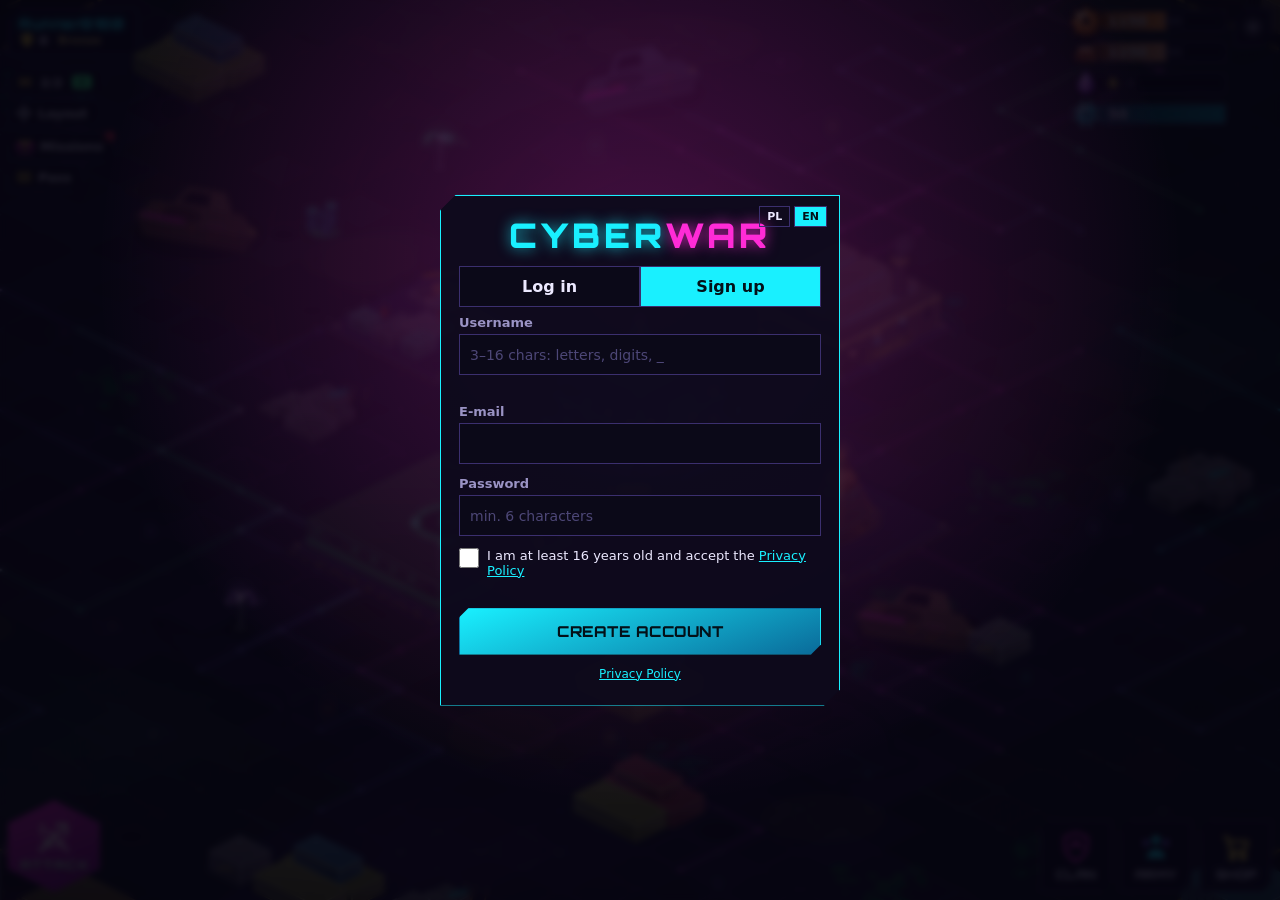
==== index.html @ b8de994d "v0.15.3 index" ====
<!doctype html>
<html lang="pl">
<head>
<meta charset="utf-8">
<meta name="viewport" content="width=device-width,initial-scale=1,maximum-scale=1,user-scalable=no,viewport-fit=cover">
<meta name="apple-mobile-web-app-capable" content="yes">
<meta name="mobile-web-app-capable" content="yes">
<meta name="apple-mobile-web-app-status-bar-style" content="black-translucent">
<meta name="apple-mobile-web-app-title" content="CyberWar">
<meta name="theme-color" content="#07060f">
<title>CyberWar</title>
<link rel="manifest" href="manifest.json">
<link rel="icon" href="assets/icon.svg" type="image/svg+xml">
<link rel="apple-touch-icon" href="assets/icon-180.png">
<link rel="preconnect" href="https://fonts.googleapis.com">
<link rel="preconnect" href="https://fonts.gstatic.com" crossorigin>
<link rel="stylesheet" href="https://fonts.googleapis.com/css2?family=Orbitron:wght@600;800;900&display=swap">
<!-- ?v= must change on every release so phones never mix old and new files -->
<link rel="stylesheet" href="css/style.css?v=0.15.3">
</head>
<body>
<canvas id="game"></canvas>
<div id="ui"></div>
<div id="boot">
  <div class="boot-logo">CYBER<span>WAR</span></div>
  <div class="boot-sub">NEO-CITY // v0.15.3</div>
  <div class="boot-bar"><i></i></div>
</div>
<!-- not shown any more: the game works upright and sideways -->
<div id="rotate">
  <svg viewBox="0 0 120 120" aria-hidden="true"><rect class="ph" x="38" y="18" width="44" height="78" rx="7"/><path class="ar" d="M22 74 A42 42 0 0 1 40 30 M40 30 l-11 1 M40 30 l-2 11"/></svg>
  <b>Obróć telefon poziomo</b><span>Rotate your phone to landscape</span>
</div>
<script src="js/i18n.js?v=0.15.3"></script>
<script src="js/audio.js?v=0.15.3"></script>
<script src="js/data.js?v=0.15.3"></script>
<script src="js/core.js?v=0.15.3"></script>
<script src="js/art.js?v=0.15.3"></script>
<script src="js/world.js?v=0.15.3"></script>
<script src="js/econ.js?v=0.15.3"></script>
<script src="js/state.js?v=0.15.3"></script>
<script src="js/village.js?v=0.15.3"></script>
<script src="js/battle.js?v=0.15.3"></script>
<script src="js/ui.js?v=0.15.3"></script>
<script src="js/clan.js?v=0.15.3"></script>
<script src="js/tutorial.js?v=0.15.3"></script>
<script src="js/net.js?v=0.15.3"></script>
<script src="js/pay.js?v=0.15.3"></script>
<script src="js/auth.js?v=0.15.3"></script>
<script src="js/main.js?v=0.15.3"></script>
</body>
</html>
---- css/style.css ----
:root {
  --bg: #07060f; --panel: rgba(13, 10, 28, .94); --line: #3b2f6e; --mag: #ff2bd6; --cyan: #19f0ff;
  --yel: #ffe14d; --grn: #39ff88; --red: #ff3355; --txt: #ece9ff; --dim: #9a93c4; --org: #ff8a1f;
  --cut: polygon(10px 0, 100% 0, 100% calc(100% - 10px), calc(100% - 10px) 100%, 0 100%, 0 10px);
}
* { box-sizing: border-box; -webkit-tap-highlight-color: transparent; user-select: none; -webkit-user-select: none; -webkit-touch-callout: none; }
html, body { margin: 0; height: 100%; overflow: hidden; background: var(--bg); color: var(--txt);
  font-family: "Segoe UI", system-ui, -apple-system, Roboto, sans-serif; touch-action: none; overscroll-behavior: none; }
canvas#game { position: fixed; inset: 0; width: 100%; height: 100%; display: block; touch-action: none; }
button { font: inherit; color: inherit; cursor: pointer; border: 0; background: none; padding: 0; }
input { font: inherit; user-select: text; -webkit-user-select: text; }
svg { display: block; width: 100%; height: 100%; }
.hidden { display: none !important; }

#ui { position: fixed; inset: 0; pointer-events: none;
  padding: max(8px, env(safe-area-inset-top)) max(8px, env(safe-area-inset-right)) max(8px, env(safe-area-inset-bottom)) max(8px, env(safe-area-inset-left)); }
.pe, #modal, #selbar, #placebar, .icon-btn, button { pointer-events: auto; }

/* ---- top HUD ---- */
#hud-top { display: flex; align-items: flex-start; gap: 8px; }
.player { background: var(--panel); border: 1px solid var(--line); clip-path: var(--cut); padding: 6px 12px 6px 10px; min-width: 110px; text-align: left; }
.pl-name { font-weight: 800; font-size: 14px; letter-spacing: .5px; color: var(--cyan); text-shadow: 0 0 8px rgba(25,240,255,.5); }
.pl-tro { display: flex; align-items: center; gap: 4px; font-weight: 700; font-size: 13px; }
.pl-tro svg { width: 16px; height: 16px; }
.res-wrap { margin-left: auto; display: flex; flex-direction: column; gap: 5px; align-items: flex-end; }
.res { position: relative; width: auto; min-width: 150px; padding-right: 8px; height: 26px; display: flex; align-items: center; white-space: nowrap; }
.res > i { position: absolute; left: -6px; top: -3px; width: 32px; height: 32px; z-index: 2; filter: drop-shadow(0 0 4px rgba(0,0,0,.9)); }
.res .bar { position: absolute; inset: 3px 0 3px 10px; background: rgba(8,6,20,.9); border: 1px solid var(--line); clip-path: polygon(6px 0,100% 0,100% 100%,0 100%,0 6px); }
.res .bar b { display: block; height: 100%; width: 0; transition: width .3s; }
.res[data-r=scrap] .bar b { background: linear-gradient(90deg, #6a2e00, #ff8a1f); }
.res[data-r=copper] .bar b { background: linear-gradient(90deg, #5a2a10, #e8955a); }
.res[data-r=chips] .bar b { background: linear-gradient(90deg, #00384a, #0b8fa0); }
.res .v { position: relative; z-index: 1; margin-left: 32px; font-weight: 800; font-size: 14px; text-shadow: 0 1px 2px #000; }
.res .cap { position: relative; z-index: 1; margin-left: 4px; font-size: 10px; color: var(--dim); }
.res.full .v { color: var(--yel); }
.icon-btn { width: 38px; height: 38px; padding: 7px; background: var(--panel); border: 1px solid var(--line); clip-path: var(--cut); }
#hud-builders { position: absolute; top: max(68px, calc(env(safe-area-inset-top) + 62px)); left: max(8px, env(safe-area-inset-left)); }
.chip-info { display: flex; align-items: center; gap: 5px; background: var(--panel); border: 1px solid var(--line); padding: 3px 10px 3px 6px; clip-path: var(--cut); font-weight: 700; font-size: 13px; }
.chip-info svg { width: 20px; height: 20px; }

/* ---- bottom HUD ---- */
#hud-bottom { position: absolute; left: max(8px, env(safe-area-inset-left)); right: max(8px, env(safe-area-inset-right)); bottom: max(8px, env(safe-area-inset-bottom)); display: flex; align-items: flex-end; pointer-events: none; transition: opacity .2s; }
#hud-bottom.dim { opacity: 0; pointer-events: none; }
#hud-bottom.dim button { pointer-events: none; }
.btn-attack { width: 92px; height: 92px; display: flex; flex-direction: column; align-items: center; justify-content: center; gap: 2px;
  background: linear-gradient(160deg, #ff2bd6, #7a0a8a); clip-path: polygon(50% 0, 100% 25%, 100% 75%, 50% 100%, 0 75%, 0 25%);
  font-weight: 900; text-transform: uppercase; letter-spacing: 1px; font-size: 13px; text-shadow: 0 1px 3px #000; }
.btn-attack svg { width: 36px; height: 36px; }
.btn-attack:active, .sq-btn:active { transform: scale(.94); }
.hb-right { margin-left: auto; display: flex; gap: 8px; }
.sq-btn { width: 72px; height: 72px; display: flex; flex-direction: column; align-items: center; justify-content: center; gap: 3px;
  background: var(--panel); border: 1px solid var(--line); clip-path: var(--cut); font-weight: 800; font-size: 12px; text-transform: uppercase; letter-spacing: .5px; }
.sq-btn svg { width: 34px; height: 34px; }

/* ---- selection bar ---- */
#selbar { position: absolute; left: 50%; transform: translateX(-50%); bottom: max(10px, env(safe-area-inset-bottom)); width: min(560px, calc(100% - 16px));
  background: var(--panel); border: 1px solid var(--cyan); box-shadow: 0 0 18px rgba(25,240,255,.25); clip-path: var(--cut); padding: 8px 10px 10px; text-align: center; }
.sb-title { font-weight: 800; font-size: 16px; text-transform: uppercase; letter-spacing: 1px; }
.sb-title small { color: var(--cyan); font-size: 12px; margin-left: 4px; }
.sb-status { font-size: 12px; color: var(--dim); margin-top: 2px; }
.sb-status b { color: var(--yel); }
.sb-btns { display: flex; justify-content: center; gap: 8px; margin-top: 8px; flex-wrap: wrap; }
.sb-btn { width: 74px; min-height: 70px; background: rgba(30,24,60,.9); border: 1px solid var(--line); clip-path: var(--cut); display: flex; flex-direction: column; align-items: center; justify-content: center; padding: 6px 2px; gap: 2px; }
.sb-btn:active { background: rgba(60,48,120,.9); }
.sb-ic { width: 26px; height: 26px; }
.sb-info-only { opacity: .75; border-style: dashed; cursor: default; }
.sb-info-only .sb-ic { filter: grayscale(1); }
.sb-info-only .sb-l { color: var(--yel); font-size: 10px; text-transform: none; text-align: center; line-height: 1.2; }
.sb-l { font-size: 11px; font-weight: 700; text-transform: uppercase; }
.sb-c { display: flex; align-items: center; gap: 2px; font-size: 11px; font-weight: 700; }
.ri { display: inline-block; width: 15px; height: 15px; vertical-align: -3px; margin-right: 2px; }

/* ---- placement bar ---- */
#placebar { position: absolute; left: 50%; transform: translateX(-50%); bottom: max(14px, env(safe-area-inset-bottom)); display: flex; align-items: center; gap: 14px; }
.pb-hint { background: var(--panel); border: 1px solid var(--line); padding: 8px 14px; clip-path: var(--cut); font-weight: 700; display: flex; gap: 8px; align-items: center; }
.round-btn { width: 58px; height: 58px; border-radius: 50%; padding: 14px; box-shadow: 0 0 14px currentColor; }
.round-btn.good { background: var(--grn); color: var(--grn); }
.round-btn.bad { background: var(--red); color: var(--red); }

/* ---- modal ---- */
#modal { position: absolute; inset: 0; display: flex; align-items: center; justify-content: center; padding: max(10px, env(safe-area-inset-top)) 10px max(10px, env(safe-area-inset-bottom)); }
.modal-bg { position: absolute; inset: 0; background: rgba(3,2,10,.7); backdrop-filter: blur(2px); }
.panel { position: relative; width: min(560px, 100%); max-height: 100%; display: flex; flex-direction: column; background: var(--panel); border: 1px solid var(--mag);
  box-shadow: 0 0 30px rgba(255,43,214,.25); clip-path: polygon(16px 0, 100% 0, 100% calc(100% - 16px), calc(100% - 16px) 100%, 0 100%, 0 16px); animation: pop .18s ease-out; }
.panel.wide { width: min(820px, 100%); }
.panel.small { width: min(400px, 100%); }
@keyframes pop { from { transform: scale(.92); opacity: 0; } }
.panel-h { display: flex; align-items: center; padding: 10px 12px 8px 18px; border-bottom: 1px solid var(--line); background: linear-gradient(90deg, rgba(255,43,214,.18), transparent); }
.panel-h h2 { margin: 0; font-size: 18px; text-transform: uppercase; letter-spacing: 2px; font-weight: 900; }
.x-btn { margin-left: auto; width: 36px; height: 36px; padding: 9px; background: rgba(255,51,85,.25); border: 1px solid var(--red); clip-path: var(--cut); }
.panel-b { padding: 12px 14px 16px; overflow-y: auto; -webkit-overflow-scrolling: touch; touch-action: pan-y; }
.panel-b p { margin: 6px 0; line-height: 1.4; font-size: 14px; }
.panel-b h3 { margin: 16px 0 8px; font-size: 14px; text-transform: uppercase; letter-spacing: 1.5px; color: var(--cyan); }
.center { text-align: center; }
.hint { color: var(--dim); font-size: 12px !important; text-align: center; }
.warn { color: var(--yel); font-weight: 700; font-size: 13px; }
.ok { color: var(--grn); font-weight: 700; font-size: 13px; }
.row-btns { display: flex; justify-content: center; gap: 10px; margin-top: 14px; }
.btn { display: inline-flex; align-items: center; gap: 6px; padding: 10px 18px; font-weight: 800; text-transform: uppercase; letter-spacing: 1px; font-size: 13px;
  background: rgba(40,32,80,.95); border: 1px solid var(--line); clip-path: var(--cut); }
.btn svg { width: 18px; height: 18px; }
.btn.primary { background: linear-gradient(160deg, #19f0ff, #0a6b9a); color: #031018; border-color: transparent; }
.btn.primary svg path { fill: #031018; }
.btn.danger { background: linear-gradient(160deg, #ff3355, #7a0a24); }
.btn.sm { padding: 6px 12px; font-size: 11px; }
.btn:disabled { opacity: .4; filter: grayscale(1); }
.btn:active { transform: scale(.96); }
.cost { display: inline-flex; align-items: center; font-weight: 800; font-size: 13px; white-space: nowrap; }
.cost.bad { color: var(--red); }

.grid { display: grid; grid-template-columns: repeat(auto-fill, minmax(118px, 1fr)); gap: 8px; }
.card { position: relative; display: flex; flex-direction: column; align-items: center; padding: 6px 6px 8px; background: rgba(28,22,56,.95); border: 1px solid var(--line); clip-path: var(--cut); text-align: center; }
.card:active { background: rgba(50,40,100,.95); }
.card img { width: 84px; height: 84px; object-fit: contain; }
.card.unit img { width: 64px; height: 64px; }
.card.locked { opacity: .55; }
.card.locked img { filter: grayscale(1) brightness(.6); }
.c-name { font-weight: 800; font-size: 13px; text-transform: uppercase; letter-spacing: .5px; }
.c-desc { font-size: 11px; line-height: 1.3; color: var(--dim); margin: 3px 0 2px; min-height: 28px; }
.c-cnt { position: absolute; top: 6px; right: 8px; font-size: 11px; color: var(--dim); font-weight: 700; }
.c-have { position: absolute; top: 6px; left: 8px; font-size: 13px; color: var(--cyan); font-weight: 900; }
.c-cost { margin-top: 3px; }
.c-time { font-size: 11px; color: var(--dim); }
.c-lock { font-size: 11px; color: var(--yel); margin-top: 3px; font-weight: 700; }
.info-top { display: flex; gap: 12px; align-items: center; }
.info-top img { width: 96px; height: 96px; flex: none; }
table.stats { width: 100%; border-collapse: collapse; margin-top: 10px; font-size: 14px; }
table.stats td { padding: 6px 8px; border-bottom: 1px solid rgba(59,47,110,.6); }
table.stats td:nth-child(2) { font-weight: 800; text-align: right; }
table.stats td.nx { color: var(--grn); font-weight: 800; width: 90px; }

.cap-row { display: flex; align-items: center; gap: 10px; margin-bottom: 12px; font-weight: 700; font-size: 13px; }
.bar.big { position: relative; flex: 1; height: 14px; background: rgba(8,6,20,.9); border: 1px solid var(--line); }
.bar.big b { display: block; height: 100%; background: linear-gradient(90deg, #0a6b9a, #19f0ff); }
.bar.big i { position: absolute; top: 0; height: 100%; background: rgba(255,225,77,.5); }
.queue { display: flex; gap: 6px; margin-top: 12px; overflow-x: auto; padding-bottom: 4px; }
.q-item { position: relative; width: 52px; height: 52px; flex: none; background: rgba(28,22,56,.95); border: 1px solid var(--yel); }
.q-item img { width: 100%; height: 100%; }
.q-item span { position: absolute; bottom: 0; left: 0; right: 0; font-size: 10px; font-weight: 800; background: rgba(0,0,0,.7); }
.q-item.q-group { width: 64px; height: 64px; border-color: var(--line); }
.q-item.q-group.active { border-color: var(--yel); box-shadow: 0 0 10px rgba(255,225,77,.35); }
.q-item em { position: absolute; top: 2px; right: 3px; font-style: normal; font-weight: 900; font-size: 14px; color: var(--yel); text-shadow: 0 0 4px #000, 0 0 2px #000; }
.q-total { display: flex; align-items: center; gap: 8px; margin-top: 12px; padding: 6px 10px; background: rgba(25,240,255,.08); border: 1px solid var(--line); }
.q-total svg { width: 20px; height: 20px; } .q-total b { color: var(--cyan); font-size: 15px; } .q-total small { color: var(--dim); }
.heroes { display: grid; grid-template-columns: repeat(auto-fit, minmax(240px, 1fr)); gap: 8px; }
.hero { display: flex; gap: 10px; align-items: center; padding: 8px; background: rgba(28,22,56,.95); border: 1px solid var(--yel); clip-path: var(--cut); }
.hero img { width: 64px; height: 64px; flex: none; }
.hero p { font-size: 12px !important; color: var(--dim); }
.hero.locked { border-color: var(--line); }
.hero.locked img { filter: grayscale(1) brightness(.5); }

.two { display: grid; grid-template-columns: repeat(auto-fit, minmax(220px, 1fr)); gap: 10px; }
.mode-card { text-align: left; padding: 16px; min-height: 140px; background: linear-gradient(160deg, rgba(25,240,255,.18), rgba(28,22,56,.95)); border: 1px solid var(--cyan); clip-path: var(--cut); }
.mode-card.mp { background: linear-gradient(160deg, rgba(255,43,214,.22), rgba(28,22,56,.95)); border-color: var(--mag); }
.mode-card:active { transform: scale(.98); }
.mc-t { font-size: 20px; font-weight: 900; text-transform: uppercase; letter-spacing: 2px; }
.mc-c { margin-top: 10px; font-weight: 800; font-size: 13px; display: flex; align-items: center; gap: 6px; }
.levels { display: flex; flex-direction: column; gap: 8px; }
.lvl { display: flex; align-items: center; gap: 10px; padding: 8px 10px; background: rgba(28,22,56,.95); border: 1px solid var(--line); clip-path: var(--cut); }
.lvl.locked { opacity: .5; }
.l-n { width: 38px; height: 38px; flex: none; display: flex; align-items: center; justify-content: center; font-weight: 900; font-size: 18px; color: var(--mag); border: 1px solid var(--mag); }
.l-b { flex: 1; min-width: 0; }
.l-s { display: flex; gap: 2px; margin: 2px 0; }
.l-loot { font-size: 12px; display: flex; gap: 8px; align-items: center; flex-wrap: wrap; color: var(--dim); }
.st { display: inline-block; width: 18px; height: 18px; fill: #3a3360; }
.st.on { fill: var(--yel); filter: drop-shadow(0 0 4px var(--yel)); }
.st.big { width: 56px; height: 56px; }

.fld { display: block; margin: 8px 0 12px; font-weight: 700; font-size: 13px; color: var(--dim); }
.fld input { display: block; width: 100%; margin-top: 4px; padding: 10px; background: #0b0918; border: 1px solid var(--line); color: var(--txt); font-weight: 700; font-size: 16px; }
.seg { display: flex; margin-top: 4px; }
.seg button { flex: 1; padding: 10px; background: #0b0918; border: 1px solid var(--line); font-weight: 800; }
.seg button.on { background: var(--cyan); color: #031018; }

.result .panel-h h2 { width: 100%; text-align: center; font-size: 26px; }
.result.win .panel-h h2 { color: var(--yel); text-shadow: 0 0 12px var(--yel); }
.result.lose .panel-h h2 { color: var(--red); }
.res-stars { display: flex; justify-content: center; gap: 6px; margin: 4px 0 10px; }
.res-pct, .res-loot, .res-tro { text-align: center; margin: 8px 0; font-size: 16px; display: flex; justify-content: center; align-items: center; gap: 10px; }
.res-tro svg { width: 22px; height: 22px; }
.res-pct b { color: var(--cyan); font-size: 20px; }

/* ---- toast ---- */
#toast { position: absolute; left: 50%; top: max(70px, calc(env(safe-area-inset-top) + 60px)); transform: translate(-50%, -10px); background: rgba(255,51,85,.92); color: #fff; padding: 8px 16px;
  font-weight: 800; font-size: 14px; clip-path: var(--cut); opacity: 0; transition: .2s; pointer-events: none; text-align: center; max-width: 90%; }
#toast.show { opacity: 1; transform: translate(-50%, 0); }

/* ---- battle HUD ---- */
#battle-hud { position: absolute; inset: max(8px, env(safe-area-inset-top)) max(8px, env(safe-area-inset-right)) max(8px, env(safe-area-inset-bottom)) max(8px, env(safe-area-inset-left)); pointer-events: none; }
.bh-tl { position: absolute; left: 0; top: 0; background: var(--panel); border: 1px solid var(--line); padding: 8px 12px; clip-path: var(--cut); }
.bh-name { font-weight: 900; text-transform: uppercase; letter-spacing: 1px; color: var(--mag); }
.bh-name small { color: var(--dim); }
.bh-loot { font-size: 12px; display: flex; gap: 8px; align-items: center; margin: 3px 0 6px; }
.bh-tr { position: absolute; right: 0; top: 0; text-align: right; background: var(--panel); border: 1px solid var(--line); padding: 6px 12px; clip-path: var(--cut); }
.bh-time { font-size: 26px; font-weight: 900; font-variant-numeric: tabular-nums; color: var(--cyan); text-shadow: 0 0 10px rgba(25,240,255,.6); }
.bh-time.low { color: var(--red); text-shadow: 0 0 10px rgba(255,51,85,.7); }
.bh-pct { display: flex; align-items: center; gap: 6px; justify-content: flex-end; font-weight: 800; }
.bh-stars { display: flex; }
.bh-hint { position: absolute; left: 50%; top: 40%; transform: translateX(-50%); background: rgba(0,0,0,.6); padding: 8px 14px; font-weight: 700; font-size: 14px; text-align: center; max-width: 80%; animation: blink 1.6s infinite; }
@keyframes blink { 50% { opacity: .5; } }
.bh-cards { position: absolute; left: 0; right: 0; bottom: 0; display: flex; gap: 6px; justify-content: center; overflow-x: auto; padding-top: 4px; }
.bc { position: relative; width: 70px; height: 84px; flex: none; background: rgba(28,22,56,.95); border: 2px solid var(--line); clip-path: var(--cut); }
.bc img { width: 60px; height: 60px; margin: 2px auto 0; display: block; }
.bc-n { position: absolute; bottom: 2px; left: 0; right: 0; font-weight: 900; font-size: 13px; text-align: center; }
.bc.hero .bc-n { font-size: 10px; }
.bc.sel { border-color: var(--cyan); box-shadow: inset 0 0 12px rgba(25,240,255,.5); background: rgba(10,60,80,.95); }
.bc.empty { opacity: .4; filter: grayscale(1); }
.bc.abil { border-color: var(--yel); animation: blink 1s infinite; }

/* ---- login / register ---- */
#auth { position: fixed; inset: 0; z-index: 100; pointer-events: auto; display: flex; align-items: center; justify-content: center; overflow-y: auto;
  padding: max(12px, env(safe-area-inset-top)) 12px max(12px, env(safe-area-inset-bottom));
  background: radial-gradient(ellipse at 50% 30%, rgba(255,43,214,.25), transparent 60%), rgba(5,4,14,.88); backdrop-filter: blur(3px); touch-action: pan-y; }
.auth-panel { position: relative; width: min(400px, 100%); margin: auto; background: var(--panel); border: 1px solid var(--cyan); box-shadow: 0 0 30px rgba(25,240,255,.25);
  clip-path: polygon(16px 0, 100% 0, 100% calc(100% - 16px), calc(100% - 16px) 100%, 0 100%, 0 16px); padding: 18px 18px 12px; }
.auth-logo { text-align: center; font-size: 34px; font-weight: 900; letter-spacing: 4px; color: var(--cyan); text-shadow: 0 0 14px rgba(25,240,255,.7); margin-bottom: 10px; }
.auth-logo span { color: var(--mag); text-shadow: 0 0 14px rgba(255,43,214,.7); }
.auth-lang { position: absolute; top: 10px; right: 12px; display: flex; gap: 4px; }
.auth-lang button { padding: 3px 7px; font-size: 11px; font-weight: 800; border: 1px solid var(--line); }
.auth-lang button.on { background: var(--cyan); color: #031018; }
.auth-tabs { margin-bottom: 6px; }
.fld small { display: block; margin-top: 3px; font-size: 12px; min-height: 14px; }
.fld small.good { color: var(--grn); } .fld small.bad { color: var(--red); }
.fld input::placeholder { color: #4d4777; font-weight: 400; font-size: 14px; }
.chk { display: flex; gap: 8px; align-items: flex-start; font-size: 13px; margin: 4px 0 8px; color: var(--txt); }
.chk input { width: 20px; height: 20px; flex: none; margin: 0; accent-color: var(--cyan); }
.chk a, .auth-panel a, .panel a { color: var(--cyan); }
.auth-err { color: var(--red); font-weight: 700; font-size: 13px; min-height: 18px; margin: 4px 0; text-align: center; }
.mail-ic { text-align: center; font-size: 44px; color: var(--cyan); text-shadow: 0 0 14px var(--cyan); line-height: 1.2; }
.auth-ok { color: var(--grn); font-weight: 700; font-size: 13px; text-align: center; }
.auth-ok:empty { display: none; }
.auth-h { text-align: center; margin: 4px 0 8px; text-transform: uppercase; letter-spacing: 2px; color: var(--cyan); font-size: 15px; }
.link-btn { color: var(--cyan); text-decoration: underline; font-size: 13px; padding: 6px; }
.auth-go { width: 100%; justify-content: center; padding: 13px; font-size: 15px; }
.acct { display: flex; align-items: center; gap: 10px; padding: 10px; margin-bottom: 8px; background: rgba(25,240,255,.08); border: 1px solid var(--line); }
.acct > div { flex: 1; display: flex; flex-direction: column; min-width: 0; }
.acct b { font-size: 16px; color: var(--cyan); } .acct small { color: var(--dim); font-size: 12px; overflow: hidden; text-overflow: ellipsis; }
#loading { position: fixed; inset: 0; z-index: 120; display: flex; align-items: center; justify-content: center; background: rgba(5,4,14,.7); pointer-events: auto; }
.spin { width: 46px; height: 46px; border: 4px solid rgba(25,240,255,.2); border-top-color: var(--cyan); border-radius: 50%; animation: spin .8s linear infinite; }
@keyframes spin { to { transform: rotate(360deg); } }

/* ---- chip shop ---- */
.res[data-r="chips"] { cursor: pointer; }
.chip-banner { display: flex; align-items: center; gap: 12px; width: 100%; margin-bottom: 10px; padding: 8px 14px; text-align: left; color: var(--txt);
  background: linear-gradient(90deg, rgba(25,240,255,.22), rgba(255,43,214,.18)); border: 1px solid var(--cyan); clip-path: var(--cut); }
.chip-banner svg { width: 34px; height: 34px; flex: none; filter: drop-shadow(0 0 6px var(--cyan)); }
.chip-banner span { display: flex; flex-direction: column; } .chip-banner small { color: var(--dim); font-size: 12px; }
.sec-h { margin: 12px 0 6px; color: var(--cyan); font-weight: 800; text-transform: uppercase; letter-spacing: 1.5px; font-size: 13px; }
.sec-h:first-child { margin-top: 0; }
.grid.packs { grid-template-columns: repeat(auto-fill, minmax(104px, 1fr)); }
.pack { padding-top: 18px; gap: 2px; border-color: rgba(25,240,255,.5); }
.pack .p-ic svg { width: 42px; height: 42px; filter: drop-shadow(0 0 8px rgba(25,240,255,.7)); }
.pack .p-n { font-family: Orbitron, sans-serif; font-weight: 900; font-size: 18px; color: var(--cyan); }
.pack .p-price { margin-top: 4px; padding: 4px 10px; background: var(--grn); color: #04210f; font-weight: 800; font-size: 13px; clip-path: var(--cut); }
.pack .p-tag { position: absolute; top: 0; left: 0; right: 0; padding: 2px 4px; font-size: 10px; font-weight: 800; text-transform: uppercase; background: var(--mag); color: #fff; }
.pack.tag-best .p-tag { background: var(--yel); color: #2a2000; }
.pack.tag-clan .p-tag { background: #7f6bff; }
.iap-note { margin: 0 0 8px; }
.ad-row { display: flex; align-items: center; justify-content: space-between; gap: 10px; padding: 10px 12px; background: rgba(57,255,136,.08); border: 1px solid rgba(57,255,136,.4); }
.ad-row > div { display: flex; flex-direction: column; } .ad-row small { color: var(--dim); }
.ex-row { display: flex; align-items: center; gap: 8px; padding: 6px 0; border-bottom: 1px solid var(--line); flex-wrap: wrap; }
.ex-row > .ri svg { width: 24px; height: 24px; } .ex-row > b { min-width: 60px; }
.ex-btns { display: flex; gap: 6px; flex: 1; justify-content: flex-end; flex-wrap: wrap; }
.ex-btn { flex-direction: column; gap: 0; min-width: 84px; padding: 4px 8px; line-height: 1.2; }
.ex-btn .ex-n { font-size: 11px; color: var(--dim); }

/* ---- missions button, shield, daily reward, missions, feedback ---- */
#btn-quests { position: absolute; top: max(132px, calc(env(safe-area-inset-top) + 126px)); left: max(8px, env(safe-area-inset-left)); cursor: pointer; color: var(--txt); }
#btn-quests .dot { position: absolute; top: -4px; right: -4px; width: 11px; height: 11px; border-radius: 50%; background: var(--red); box-shadow: 0 0 8px var(--red); animation: blink 1s infinite; }
#hud-shield { position: absolute; top: max(196px, calc(env(safe-area-inset-top) + 190px)); left: max(8px, env(safe-area-inset-left)); color: var(--cyan); }
.days { display: grid; grid-template-columns: repeat(7, 1fr); gap: 6px; }
.dday { position: relative; display: flex; flex-direction: column; align-items: center; gap: 2px; padding: 6px 2px; background: rgba(28,22,56,.95); border: 1px solid var(--line); clip-path: var(--cut); font-size: 11px; }
.dday .dd-n { font-weight: 800; color: var(--dim); text-transform: uppercase; font-size: 10px; }
.dday .dd-r { display: flex; align-items: center; gap: 2px; } .dday .dd-r .ri svg { width: 13px; height: 13px; }
.dday .dd-u { display: flex; align-items: center; font-weight: 800; color: var(--yel); } .dday .dd-u img { width: 22px; height: 22px; }
.dday.cur { border-color: var(--yel); box-shadow: inset 0 0 14px rgba(255,225,77,.35); } .dday.cur .dd-n { color: var(--yel); }
.dday.got { opacity: .55; }
.dday .dd-ok { position: absolute; top: 2px; right: 2px; width: 16px; height: 16px; background: var(--grn); border-radius: 50%; display: grid; place-items: center; }
.dday .dd-ok svg { width: 11px; height: 11px; }
.mis { display: flex; align-items: center; gap: 10px; padding: 8px 10px; margin-bottom: 6px; background: rgba(28,22,56,.95); border: 1px solid var(--line); }
.mis .mis-b { flex: 1; min-width: 0; } .mis b { font-size: 13px; }
.mis-bar { position: relative; height: 16px; margin-top: 4px; background: #120d26; border: 1px solid var(--line); }
.mis-bar i { position: absolute; left: 0; top: 0; bottom: 0; background: linear-gradient(90deg, #7f6bff, var(--cyan)); }
.mis-bar span { position: relative; display: block; text-align: center; font-size: 11px; line-height: 14px; font-weight: 700; }
.mis.got { opacity: .55; } .mis .ok { color: var(--grn); font-weight: 800; font-size: 13px; }
.mis-rw { margin: -2px 0 8px; text-align: left; }
.fb-kind { margin: 8px 0; }
.fb-text { width: 100%; min-height: 110px; resize: vertical; padding: 10px; font: inherit; color: var(--txt); background: #07060f; border: 1px solid var(--line); box-sizing: border-box; }
.fb-cnt { text-align: right; font-size: 11px; color: var(--dim); }
/* chat moderation */
.msg { position: relative; }
.msg-more { position: absolute; top: 2px; right: 4px; width: 22px; height: 22px; color: var(--dim); font-size: 16px; line-height: 1; }
.msg-menu { display: flex; gap: 6px; margin: 4px 0; }
.rp-mod { display: flex; gap: 6px; margin-top: 6px; flex-wrap: wrap; }
/* builder drones */
#hud-builders { cursor: pointer; }
#hud-builders .plus { margin-left: 4px; padding: 0 5px; font-size: 12px; color: #031018; background: var(--grn); border-radius: 3px; }
.bd-grid { display: grid; grid-template-columns: repeat(auto-fill, minmax(150px, 1fr)); gap: 6px; margin: 8px 0; }
.bd-slot { display: flex; align-items: center; gap: 8px; padding: 6px 8px; background: rgba(28,22,56,.95); border: 1px solid var(--line); }
.bd-slot svg { width: 24px; height: 24px; flex: none; } .bd-slot > div { display: flex; flex-direction: column; } .bd-slot small { color: var(--dim); font-size: 11px; }
.bd-slot.free { border-color: var(--grn); } .bd-slot.busy { border-color: var(--yel); } .bd-slot.locked { opacity: .6; border-style: dashed; }
/* battle programs */
.bc.spell { border-color: var(--sc); display: grid; place-items: center; }
.bc.spell svg { width: 40px; height: 40px; filter: drop-shadow(0 0 6px var(--sc)); }
.card.spellc { border-color: var(--sc); } .card.spellc .sp-ic svg { width: 54px; height: 54px; margin: 6px 0; filter: drop-shadow(0 0 8px var(--sc)); }
.q-item.sq-item { border-color: var(--sc); display: grid; place-items: center; } .q-item.sq-item svg { width: 36px; height: 36px; }
/* heroes */
.hero-up { margin-top: 4px; } .hero-up .btn { white-space: nowrap; }
.res.hidden { display: none !important; }
/* player search */
.ps-row { display: flex; gap: 8px; margin-bottom: 8px; }
.ps-row input { flex: 1; font: inherit; padding: 9px 10px; color: var(--txt); background: #07060f; border: 1px solid var(--line); }
.ps-item { width: 100%; text-align: left; color: var(--txt); cursor: pointer; }
.ps-item .rk-u small { display: block; font-size: 11px; color: var(--dim); font-weight: 400; }
/* "i" stats button on unit / hero cards */
.c-info { position: absolute; top: 4px; left: 50%; transform: translateX(-50%); width: 20px; height: 20px; border-radius: 50%; display: grid; place-items: center;
  font: 800 12px/1 Georgia, serif; font-style: italic; color: #031018; background: var(--cyan); box-shadow: 0 0 8px rgba(25,240,255,.6); cursor: pointer; }
.card.unit .c-info { top: auto; bottom: 26px; left: auto; right: 4px; transform: none; }
.hero { position: relative; } .hero .c-info { top: 6px; left: auto; right: 6px; transform: none; }
.stats small { display: block; font-size: 10px; color: var(--dim); }
.stats th { font-size: 11px; color: var(--cyan); text-align: left; padding: 2px 6px; }
/* developer: reports sheet */
.rp-bar { display: flex; gap: 8px; align-items: center; flex-wrap: wrap; margin-bottom: 8px; }
.rp-bar select, .rp select { font: inherit; font-size: 12px; padding: 4px 6px; color: var(--txt); background: #120d26; border: 1px solid var(--line); }
.rp-wrap { overflow: auto; max-height: 60vh; border: 1px solid var(--line); }
.rp { width: 100%; border-collapse: collapse; font-size: 12px; }
.rp th { position: sticky; top: 0; background: #1c1640; color: var(--cyan); text-align: left; padding: 6px; font-size: 11px; text-transform: uppercase; }
.rp td { padding: 6px; border-top: 1px solid var(--line); vertical-align: top; white-space: nowrap; }
.rp td.rp-body { white-space: pre-wrap; min-width: 220px; max-width: 420px; }
.rp td.rp-dev { color: var(--dim); max-width: 160px; overflow: hidden; text-overflow: ellipsis; }
.rp tr.st-new td:first-child { box-shadow: inset 3px 0 var(--red); }
.rp tr.st-doing td:first-child { box-shadow: inset 3px 0 var(--yel); }
.rp tr.st-done, .rp tr.st-rejected { opacity: .55; }
.dl .rev { margin-top: 6px; }
.shield-note { display: flex; align-items: center; justify-content: center; gap: 6px; color: var(--cyan) !important; }
.shield-note svg, #hud-shield svg { width: 18px; height: 18px; }
.boss-tag { display: inline-block; padding: 0 5px; font-size: 10px; font-weight: 900; color: #fff; background: var(--red); box-shadow: 0 0 8px var(--red); vertical-align: middle; }
.lvl.boss { border-color: rgba(255,51,85,.6); box-shadow: inset 0 0 18px rgba(255,51,85,.18); }
@media (max-width: 560px) { .days { grid-template-columns: repeat(4, 1fr); } }
@media (max-height: 600px) { .fb-text { min-height: 64px; } .fb-kind { margin: 4px 0; } }

/* ---- VIP ---- */
.vip-badge { display: inline-block; padding: 2px 7px; font-family: Orbitron, sans-serif; font-weight: 900; font-size: 13px; letter-spacing: 1px; color: #2a1c00;
  background: linear-gradient(180deg, #fff3a8, #ffd23d 45%, #c98a00); box-shadow: 0 0 10px rgba(255,210,61,.6); clip-path: var(--cut); vertical-align: middle; }
.vip-badge.sm { font-size: 9px; padding: 1px 5px; }
.vip-box { display: flex; align-items: center; justify-content: space-between; gap: 12px; padding: 10px 14px; margin-bottom: 4px;
  background: linear-gradient(90deg, rgba(255,210,61,.18), rgba(255,43,214,.10)); border: 1px solid #ffd23d; clip-path: var(--cut); }
.vip-box .vip-l { display: flex; align-items: flex-start; gap: 10px; }
.vip-box .vip-l .vip-badge { font-size: 18px; padding: 4px 10px; }
.vip-box b { color: #ffe27a; } .vip-box small { color: var(--dim); display: block; }
.vip-box ul { margin: 4px 0 0; padding-left: 16px; font-size: 13px; } .vip-box li { margin: 1px 0; }
.vip-box .vip-r { display: flex; flex-direction: column; align-items: center; gap: 4px; text-align: center; }
.vip-box .vip-r .btn { background: linear-gradient(180deg, #ffe27a, #e0a800); color: #2a1c00; white-space: nowrap; }
#btn-profile.vip { border-color: #ffd23d; box-shadow: 0 0 12px rgba(255,210,61,.45); }
#btn-profile.vip .pl-name { color: #ffd23d; text-shadow: 0 0 8px rgba(255,210,61,.7); }
#btn-profile.vip .pl-name::after { content: 'VIP'; margin-left: 6px; padding: 0 4px; font-size: 9px; color: #2a1c00; background: #ffd23d; vertical-align: middle; text-shadow: none; }
@media (max-width: 700px) { .vip-box { flex-direction: column; align-items: stretch; } }

/* ---- landscape only: "rotate your phone" screen on upright touch devices ---- */
#rotate { display: none; position: fixed; inset: 0; z-index: 9999; background: radial-gradient(circle at 50% 40%, #241047, #07060f 70%);
  flex-direction: column; align-items: center; justify-content: center; gap: 10px; text-align: center; padding: 24px; color: var(--txt); }
#rotate svg { width: 120px; height: 120px; fill: none; stroke-linecap: round; stroke-linejoin: round; }
#rotate .ph { stroke: var(--cyan, #19f0ff); stroke-width: 5; transform-origin: 60px 57px; animation: rot-ph 2.4s ease-in-out infinite; filter: drop-shadow(0 0 6px #19f0ff); }
#rotate .ar { stroke: #ff2bd6; stroke-width: 5; filter: drop-shadow(0 0 6px #ff2bd6); }
#rotate b { font-family: Orbitron, sans-serif; font-size: 20px; letter-spacing: 1px; color: #19f0ff; text-shadow: 0 0 10px #19f0ff; }
#rotate span { color: var(--dim); font-size: 14px; }
@keyframes rot-ph { 0%, 25% { transform: rotate(0); } 55%, 100% { transform: rotate(-90deg); } }
/* the game now works upright too: the rotate screen stays hidden */

/* ---- partially filled stars (destruction %) ---- */
.st.part { position: relative; }
.st.part > i { position: absolute; left: 0; top: 0; height: 100%; overflow: hidden; display: block; }
.st.part > i svg { width: 18px; height: 18px; fill: var(--yel); filter: drop-shadow(0 0 4px var(--yel)); }
.st.part.big > i svg { width: 56px; height: 56px; }

/* ---- layout mode ---- */
#btn-layout { position: absolute; top: max(100px, calc(env(safe-area-inset-top) + 94px)); left: max(8px, env(safe-area-inset-left)); cursor: pointer; color: var(--txt); }
#btn-layout svg { width: 18px; height: 18px; }
#editbar { position: absolute; left: 50%; transform: translateX(-50%); bottom: max(12px, env(safe-area-inset-bottom)); display: flex; align-items: center; gap: 10px;
  background: var(--panel); border: 1px solid var(--cyan); box-shadow: 0 0 16px rgba(25,240,255,.3); clip-path: var(--cut); padding: 8px 10px 8px 12px; max-width: calc(100% - 16px); }
#editbar > span { width: 22px; height: 22px; flex: none; }
#editbar b { font-size: 13px; }
@media (max-height: 600px) { #btn-layout { top: max(98px, calc(env(safe-area-inset-top) + 92px)); } }

/* ---- clans ---- */
#toast.good { background: rgba(30,170,90,.95); }
.center-spin { margin: 20px auto; }
.emb { display: inline-block; vertical-align: middle; flex: none; clip-path: polygon(50% 0, 100% 20%, 100% 62%, 50% 100%, 0 62%, 0 20%); background: var(--c); position: relative; }
.emb i { position: absolute; inset: 22%; background: #0b0918; clip-path: polygon(50% 0, 100% 50%, 50% 100%, 0 50%); }
.emb-pick { display: flex; gap: 6px; flex-wrap: wrap; margin-top: 4px; }
.emb-pick button { padding: 4px; border: 1px solid transparent; }
.emb-pick button.on { border-color: var(--cyan); background: rgba(25,240,255,.12); }
.clan-search { display: flex; gap: 6px; margin-bottom: 8px; }
.clan-search input, .chat-in input { flex: 1; padding: 9px 10px; background: #0b0918; border: 1px solid var(--line); color: var(--txt); font-size: 16px; }
.clan-row .dim, .msg .dim, small.dim { color: var(--dim); }
.clan-tabs { margin-bottom: 8px; }
.chat { height: min(46vh, 360px); overflow-y: auto; display: flex; flex-direction: column; gap: 6px; padding: 6px; background: rgba(5,4,14,.6); border: 1px solid var(--line); touch-action: pan-y; }
.msg { max-width: 85%; padding: 6px 9px; background: rgba(40,32,80,.85); border-left: 2px solid var(--line); font-size: 14px; user-select: text; -webkit-user-select: text; word-break: break-word; }
.msg.me { align-self: flex-end; background: rgba(25,120,150,.35); border-left-color: var(--cyan); }
.msg small { color: var(--dim); font-size: 11px; }
.msg.sys { align-self: center; background: none; border: none; color: var(--dim); font-size: 12px; font-style: italic; }
.msg.req { border-left-color: var(--yel); background: rgba(80,70,20,.35); max-width: 95%; }
.don-row { display: flex; gap: 6px; margin-top: 6px; flex-wrap: wrap; }
.don { position: relative; width: 48px; height: 48px; background: rgba(28,22,56,.95); border: 1px solid var(--yel); }
.don img { width: 100%; height: 100%; }
.don span { position: absolute; right: 2px; bottom: 0; font-size: 11px; font-weight: 900; }
.don:active { transform: scale(.9); }
.chat-in { display: flex; gap: 6px; margin-top: 8px; }
.role { font-size: 10px; padding: 1px 5px; margin-left: 4px; border: 1px solid var(--line); text-transform: uppercase; }
.role.leader { color: var(--yel); border-color: var(--yel); }
.role.elder { color: var(--cyan); border-color: var(--cyan); }
.rk .btn.sm { padding: 4px 8px; }
.bc.clanu { border-color: var(--mag); }
.bc.clanu::before { content: 'K'; position: absolute; top: 2px; left: 4px; font-size: 10px; font-weight: 900; color: var(--mag); }

/* ---- laboratory ---- */
.lab-cur { display: flex; align-items: center; gap: 10px; padding: 8px 10px; margin-bottom: 10px; background: rgba(25,240,255,.08); border: 1px solid var(--cyan); }
.lab-cur img { width: 52px; height: 52px; }
.lab-cur > div { flex: 1; display: flex; flex-direction: column; gap: 4px; }
.lab-cur small { color: var(--dim); }

/* ---- ranking / defense log ---- */
.rank { display: flex; flex-direction: column; gap: 4px; min-height: 60px; }
.rank .spin { margin: 10px auto; }
.rk { display: flex; align-items: center; gap: 10px; padding: 7px 10px; background: rgba(28,22,56,.95); border: 1px solid var(--line); }
.rk.me { border-color: var(--cyan); background: rgba(10,60,80,.9); }
.rk-n { width: 26px; font-weight: 900; color: var(--mag); text-align: right; }
.rk-u { flex: 1; font-weight: 700; overflow: hidden; text-overflow: ellipsis; }
.rk-t { display: flex; align-items: center; gap: 4px; font-weight: 800; }
.rk-t svg, .tro-ic { width: 16px; height: 16px; display: inline-block; vertical-align: -3px; }
.dl { padding: 8px 10px; background: rgba(28,22,56,.95); border: 1px solid var(--line); clip-path: var(--cut); }
.dl.new { border-color: var(--red); box-shadow: inset 0 0 12px rgba(255,51,85,.25); }
.dl-h { display: flex; align-items: center; gap: 8px; }
.dl-h small { margin-left: auto; color: var(--dim); }
.dl-b { font-size: 13px; margin-top: 4px; display: flex; align-items: center; gap: 6px; flex-wrap: wrap; }
.bh-name small svg { width: 14px; height: 14px; }

/* ---- display font (Orbitron) ---- */
.pl-name, .btn-attack, .sq-btn span, .sb-title, .panel-h h2, .mc-t, .bh-time, .bh-name, .auth-logo, .auth-h, .c-name, .l-n, .boot-logo, .res-pct b, .btn {
  font-family: "Orbitron", "Segoe UI", system-ui, sans-serif;
}
.c-name { letter-spacing: 0; font-size: 11px; }
.btn { letter-spacing: .5px; }

/* ---- loading screen ---- */
#boot { position: fixed; inset: 0; z-index: 200; display: flex; flex-direction: column; align-items: center; justify-content: center; gap: 10px;
  background: radial-gradient(ellipse at 50% 40%, #2a0c3e 0%, #07060f 70%); transition: opacity .6s; }
#boot.out { opacity: 0; pointer-events: none; }
.boot-logo { font-size: clamp(34px, 9vw, 64px); font-weight: 900; letter-spacing: 6px; color: var(--cyan); text-shadow: 0 0 18px rgba(25,240,255,.8), 0 0 40px rgba(25,240,255,.4); animation: glitch 2.4s infinite; }
.boot-logo span { color: var(--mag); text-shadow: 0 0 18px rgba(255,43,214,.8), 0 0 40px rgba(255,43,214,.4); }
.boot-sub { font-family: "Orbitron", sans-serif; font-size: 11px; letter-spacing: 4px; color: var(--dim); }
.boot-bar { width: min(260px, 60vw); height: 4px; background: rgba(255,255,255,.08); overflow: hidden; margin-top: 10px; }
.boot-bar i { display: block; height: 100%; width: 40%; background: linear-gradient(90deg, var(--mag), var(--cyan)); animation: bootbar 1s ease-in-out infinite; }
@keyframes bootbar { 0% { transform: translateX(-100%); } 100% { transform: translateX(260%); } }
@keyframes glitch {
  0%, 88%, 100% { transform: none; }
  90% { transform: translate(2px, -1px) skewX(6deg); filter: hue-rotate(40deg); }
  92% { transform: translate(-3px, 1px); }
  94% { transform: translate(1px, 0) skewX(-4deg); }
}

/* ---- living buttons ---- */
.btn-attack { animation: atkpulse 2.4s ease-in-out infinite; }
@keyframes atkpulse { 0%, 100% { filter: drop-shadow(0 0 4px rgba(255,43,214,.5)); } 50% { filter: drop-shadow(0 0 14px rgba(255,43,214,.95)); } }
.btn-attack svg { animation: swords 2.4s ease-in-out infinite; }
@keyframes swords { 0%, 100% { transform: rotate(0); } 50% { transform: rotate(-8deg) scale(1.06); } }
.sq-btn { transition: transform .1s, box-shadow .2s; position: relative; }
.sq-btn.busy::after { content: ''; position: absolute; inset: 0; border: 2px solid var(--yel); clip-path: var(--cut); animation: busy 1.2s ease-in-out infinite; }
@keyframes busy { 50% { opacity: .2; } }
#hud-builders.free { animation: freepulse 1.6s ease-in-out infinite; }
@keyframes freepulse { 50% { box-shadow: 0 0 12px rgba(57,255,136,.6); border-color: var(--grn); } }
.btn, .sb-btn, .card, .bc { transition: transform .08s, filter .15s; }
.btn:active, .sb-btn:active, .card:active, .bc:active { transform: scale(.94); filter: brightness(1.3); }
.res > i svg { filter: drop-shadow(0 2px 2px rgba(0,0,0,.6)); }
.res .v { font-variant-numeric: tabular-nums; }
.res.bump .v { animation: bump .35s; }
@keyframes bump { 40% { transform: scale(1.25); color: #fff; } }

/* ---- victory screen ---- */
.result .panel-h h2 { animation: glitch 2s infinite; }
.res-stars .st { opacity: 0; transform: scale(0) rotate(-40deg); animation: starpop .45s cubic-bezier(.2,1.6,.4,1) forwards; }
.res-stars .st:nth-child(2) { animation-delay: .35s; }
.res-stars .st:nth-child(3) { animation-delay: .7s; }
.res-stars .st:nth-child(1) { animation-delay: 0s; }
@keyframes starpop { to { opacity: 1; transform: none; } }
.res-stars .st.on { filter: drop-shadow(0 0 10px var(--yel)); }
.res-loot .cost { font-size: 18px; }
.panel.result.win { border-color: var(--yel); box-shadow: 0 0 40px rgba(255,225,77,.35); }

/* ---- tutorial ---- */
#tut { position: fixed; inset: 0; pointer-events: none; z-index: 50; }
.tut-box { position: absolute; left: 50%; bottom: max(8px, env(safe-area-inset-bottom)); transform: translateX(-50%); width: min(380px, calc(100% - 340px));
  min-width: 240px; pointer-events: auto; background: rgba(8,6,22,.96); border: 1px solid var(--yel); box-shadow: 0 0 20px rgba(255,225,77,.3);
  clip-path: var(--cut); padding: 10px 12px 10px 56px; }
#tut.battle .tut-box { bottom: auto; top: max(8px, env(safe-area-inset-top)); width: min(380px, calc(100% - 520px)); }
.tut-bot { position: absolute; left: 10px; top: 10px; width: 36px; height: 36px; border-radius: 50%; border: 2px solid var(--cyan);
  background: radial-gradient(circle at 50% 45%, #19f0ff 0 18%, #07202a 20% 100%); box-shadow: 0 0 12px var(--cyan); }
.tut-t { margin: 0; font-size: 14px; font-weight: 600; line-height: 1.35; }
.tut-btns { display: flex; justify-content: flex-end; gap: 6px; margin-top: 6px; }
.tut-arrow { position: absolute; width: 36px; height: 40px; pointer-events: none; display: none;
  background: var(--yel); clip-path: polygon(30% 0, 70% 0, 70% 55%, 100% 55%, 50% 100%, 0 55%, 30% 55%); filter: drop-shadow(0 0 8px var(--yel)); }
.tut-arrow.up { transform: rotate(180deg); }
@media (max-width: 700px) { .tut-box, #tut.battle .tut-box { width: calc(100% - 16px); } #tut:not(.bottom) .tut-box { bottom: 110px; } #tut.battle .tut-box { top: 120px; bottom: auto; } }

@media (max-width: 520px) {
  .res { min-width: 110px; }
  .res .cap { display: none; }
  .sq-btn { width: 62px; height: 62px; }
  .btn-attack { width: 80px; height: 80px; }
  .sb-btn { width: 64px; }
  .grid { grid-template-columns: repeat(auto-fill, minmax(100px, 1fr)); }
}
@media (max-height: 600px) {
  .res-wrap { flex-direction: row; gap: 8px; }
  .res { min-width: 0; } .res .v { font-size: 13px; margin-left: 30px; } .res .cap { font-size: 9px; margin-left: 3px; }
  .btn-attack { width: 76px; height: 76px; }
  .sq-btn { width: 60px; height: 60px; }
  .bc { width: 60px; height: 72px; }
  .bc img { width: 50px; height: 50px; }
  #hud-builders { top: max(68px, calc(env(safe-area-inset-top) + 62px)); }
  /* landscape phone: login/register as a wide two-column card so it fits without scrolling */
  #auth { padding: 8px max(12px, env(safe-area-inset-right)) 8px max(12px, env(safe-area-inset-left)); }
  /* windows start below the resource row, which stays visible on top */
  #modal { padding-top: max(50px, calc(env(safe-area-inset-top) + 44px)); }
  .auth-panel { width: min(620px, 100%); padding: 10px 16px 6px; }
  .auth-logo { font-size: 24px; margin-bottom: 6px; }
  .auth-panel .hint, .auth-panel p.center { margin: 4px 0; }
  #auth-form { display: grid; grid-template-columns: 1fr 1fr; column-gap: 12px; }
  #auth-form > :not(.fld), #auth-form > p { grid-column: 1 / -1; }
  #auth-form .fld { margin-bottom: 4px; }
  #auth-form .fld input { padding-top: 8px; padding-bottom: 8px; }
  .auth-go { padding: 10px; }
  .mail-ic { font-size: 30px; }
}

/* ---------- 0.13: leagues, pass, boosts, achievements, replays, presets ---------- */
#btn-pass { position: absolute; top: max(164px, calc(env(safe-area-inset-top) + 158px)); left: max(8px, env(safe-area-inset-left)); cursor: pointer; color: var(--txt); }
#btn-pass svg { width: 18px; height: 18px; }
#btn-pass .dot { position: absolute; top: -4px; right: -4px; width: 11px; height: 11px; border-radius: 50%; background: var(--red); box-shadow: 0 0 8px var(--red); animation: blink 1s infinite; }
.pl-league { margin-left: 6px; font-size: 11px; font-weight: 700; color: #ffe27a; opacity: .9; }
.lg-list { display: flex; flex-direction: column; gap: 5px; }
.lg { display: flex; align-items: center; gap: 10px; padding: 7px 10px; background: rgba(28,22,56,.95); border: 1px solid var(--line); }
.lg.cur { border-color: var(--cyan); background: rgba(10,60,80,.9); box-shadow: inset 0 0 12px rgba(25,240,255,.25); }
.lg-badge svg { width: 26px; height: 26px; }
.lg-bronze .lg-badge { filter: hue-rotate(-20deg) saturate(.6) brightness(.8); } .lg-silver .lg-badge { filter: grayscale(1) brightness(1.3); }
.lg-crystal .lg-badge { filter: hue-rotate(140deg); } .lg-master .lg-badge { filter: hue-rotate(250deg); } .lg-titan .lg-badge { filter: hue-rotate(300deg) saturate(1.6); } .lg-legend .lg-badge { filter: drop-shadow(0 0 6px #ffe27a) brightness(1.2); }
.lg-b { flex: 1; min-width: 0; } .lg-b b { display: block; font-size: 14px; } .lg-b small { color: var(--dim); font-size: 11px; display: flex; align-items: center; gap: 3px; }
.lg-r { font-size: 12px; display: flex; align-items: center; gap: 4px; white-space: nowrap; }
.lg-r svg, .ps svg, .ach-r svg { width: 14px; height: 14px; vertical-align: -2px; }
.itm { display: inline-flex; align-items: center; gap: 2px; } .itm svg { width: 18px !important; height: 18px !important; }
.ps-head { display: flex; align-items: center; justify-content: space-between; gap: 12px; margin-bottom: 8px; }
.ps-head > div { flex: 1; min-width: 0; } .ps-head .mis-bar { max-width: 360px; }
.ps-cols, .ps { display: grid; grid-template-columns: 34px 1fr 1fr; gap: 6px; align-items: center; }
.ps-cols span { font-size: 11px; text-transform: uppercase; letter-spacing: 1px; color: var(--cyan); font-weight: 800; }
.ps-cols span:last-child { color: #ffe27a; }
.ps { padding: 5px 0; border-bottom: 1px solid rgba(59,47,110,.5); opacity: .6; }
.ps.open { opacity: 1; }
.ps-n { font-family: Orbitron, sans-serif; font-weight: 900; text-align: center; color: var(--cyan); }
.ps-f, .ps-p { display: flex; align-items: center; justify-content: space-between; gap: 6px; padding: 5px 8px; background: rgba(28,22,56,.95); border: 1px solid var(--line); font-size: 12px; }
.ps-p { border-color: rgba(255,226,122,.45); background: rgba(56,44,10,.55); }
.bo-card { display: flex; align-items: center; gap: 10px; padding: 8px 10px; margin-bottom: 6px; background: rgba(28,22,56,.95); border: 1px solid var(--line); }
.bo-ic svg { width: 34px; height: 34px; }
.bo-b { flex: 1; min-width: 0; } .bo-b b { display: block; font-size: 13px; } .bo-b small { display: block; color: var(--dim); font-size: 11px; }
.bo-b small.ok { color: var(--green, #39ff88); }
.bo-btns { display: flex; gap: 6px; flex-wrap: wrap; justify-content: flex-end; }
.mis.ach b .l-s { display: inline-flex; vertical-align: -3px; margin-left: 4px; } .mis.ach b .l-s svg { width: 13px; height: 13px; }
.ach-r { display: flex; flex-direction: column; align-items: flex-end; gap: 3px; } .ach-r small { font-size: 11px; white-space: nowrap; }
.dl-btns { display: flex; gap: 6px; margin-top: 6px; } .dl-btns .btn svg { width: 15px; height: 15px; } .dl .dl-btns .rev { margin-top: 0; }
.presets { display: grid; grid-template-columns: repeat(3, 1fr); gap: 8px; }
.pre { padding: 8px; background: rgba(28,22,56,.95); border: 1px solid var(--line); display: flex; flex-direction: column; gap: 6px; }
.pre-h { display: flex; align-items: center; justify-content: space-between; } .pre-h b { color: var(--cyan); }
.pre-u { display: flex; flex-wrap: wrap; gap: 4px; min-height: 30px; align-items: center; }
.pre-u span { display: inline-flex; align-items: center; font-size: 12px; font-weight: 700; } .pre-u img { width: 26px; height: 26px; }
.pre-b { display: flex; gap: 6px; } .pre-b .btn { flex: 1; }
@media (max-width: 700px) { .presets { grid-template-columns: 1fr; } }
#bh-fast { min-width: 44px; }
/* ---------- portrait phones (0.13.3): windows start below the resource column, which stays on top ---------- */
@media (orientation: portrait) and (max-width: 700px) {
  #modal { padding-top: max(104px, calc(env(safe-area-inset-top) + 98px)); }
  #modal .panel { max-height: 100%; }
  .bh-cards { flex-wrap: wrap; justify-content: center; }
}
/* core upgrade: list of buildings that still need upgrading (0.14.1) */
.core-needs { margin: 6px 0 10px; padding: 8px 10px; background: rgba(255,90,60,.08); border: 1px solid rgba(255,90,60,.4); }
.core-needs .warn { margin: 0 0 6px; }
.cn-list { display: grid; grid-template-columns: repeat(auto-fill, minmax(175px, 1fr)); gap: 6px; }
.cn { display: flex; align-items: center; gap: 6px; padding: 4px 6px; background: rgba(13,10,28,.9); border: 1px solid var(--line); font-size: 12px; color: inherit; font-family: inherit; text-align: left; cursor: pointer; }
.cn:hover, .cn:active { border-color: #39ff88; background: rgba(20,60,40,.6); }
.cn-go { display: inline-flex; } .cn-go svg { width: 16px; height: 16px; }
.cn img { width: 34px; height: 34px; } .cn span { flex: 1; } .cn b { color: #ffb08a; white-space: nowrap; }
.sb-c.warn { color: #ff8a6a; }
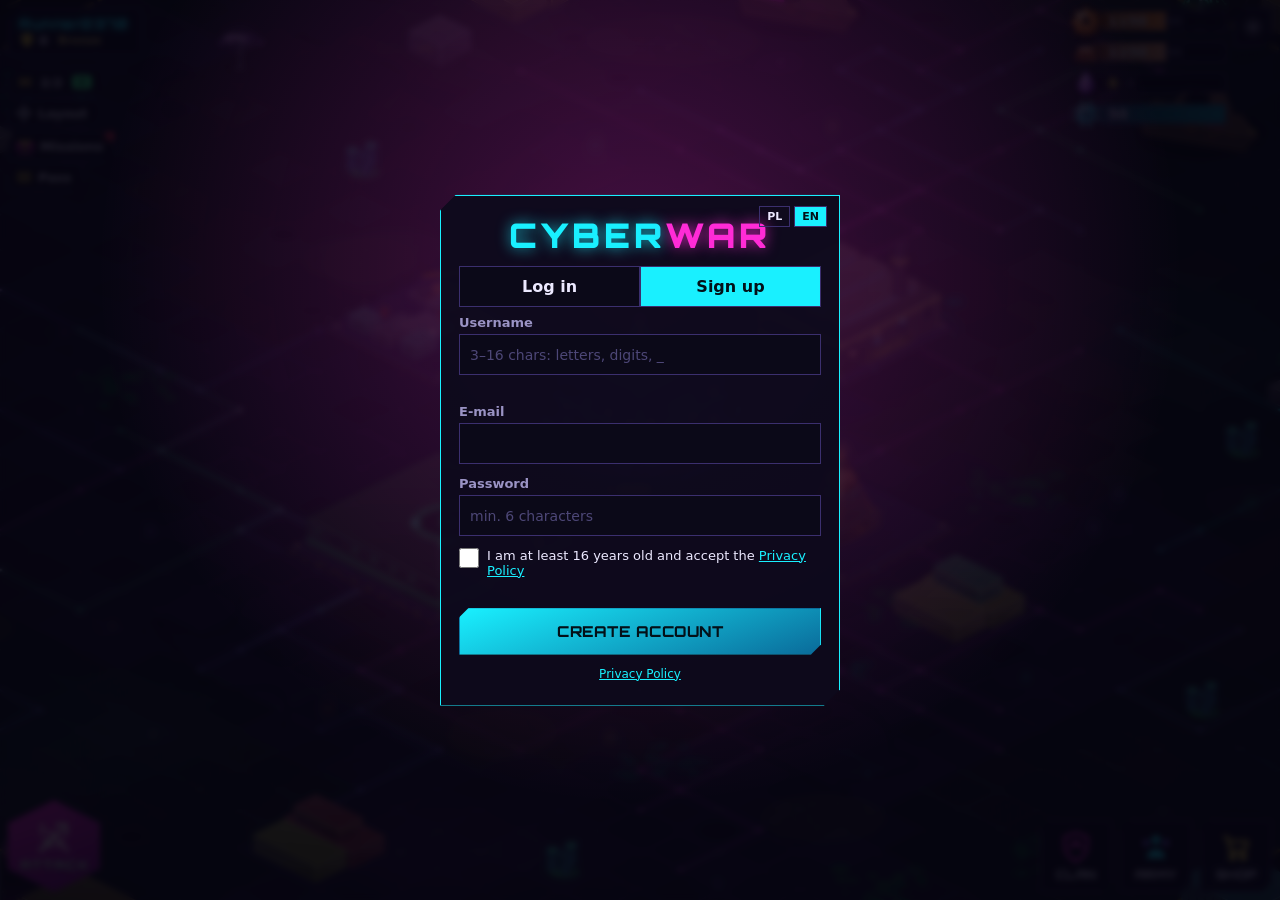
==== commit 1d5db429: "v0.15.4 index" ====
--- a/index.html
+++ b/index.html
@@ -16,14 +16,14 @@
 <link rel="preconnect" href="https://fonts.gstatic.com" crossorigin>
 <link rel="stylesheet" href="https://fonts.googleapis.com/css2?family=Orbitron:wght@600;800;900&display=swap">
 <!-- ?v= must change on every release so phones never mix old and new files -->
-<link rel="stylesheet" href="css/style.css?v=0.15.3">
+<link rel="stylesheet" href="css/style.css?v=0.15.4">
 </head>
 <body>
 <canvas id="game"></canvas>
 <div id="ui"></div>
 <div id="boot">
   <div class="boot-logo">CYBER<span>WAR</span></div>
-  <div class="boot-sub">NEO-CITY // v0.15.3</div>
+  <div class="boot-sub">NEO-CITY // v0.15.4</div>
   <div class="boot-bar"><i></i></div>
 </div>
 <!-- not shown any more: the game works upright and sideways -->
@@ -31,22 +31,22 @@
   <svg viewBox="0 0 120 120" aria-hidden="true"><rect class="ph" x="38" y="18" width="44" height="78" rx="7"/><path class="ar" d="M22 74 A42 42 0 0 1 40 30 M40 30 l-11 1 M40 30 l-2 11"/></svg>
   <b>Obróć telefon poziomo</b><span>Rotate your phone to landscape</span>
 </div>
-<script src="js/i18n.js?v=0.15.3"></script>
-<script src="js/audio.js?v=0.15.3"></script>
-<script src="js/data.js?v=0.15.3"></script>
-<script src="js/core.js?v=0.15.3"></script>
-<script src="js/art.js?v=0.15.3"></script>
-<script src="js/world.js?v=0.15.3"></script>
-<script src="js/econ.js?v=0.15.3"></script>
-<script src="js/state.js?v=0.15.3"></script>
-<script src="js/village.js?v=0.15.3"></script>
-<script src="js/battle.js?v=0.15.3"></script>
-<script src="js/ui.js?v=0.15.3"></script>
-<script src="js/clan.js?v=0.15.3"></script>
-<script src="js/tutorial.js?v=0.15.3"></script>
-<script src="js/net.js?v=0.15.3"></script>
-<script src="js/pay.js?v=0.15.3"></script>
-<script src="js/auth.js?v=0.15.3"></script>
-<script src="js/main.js?v=0.15.3"></script>
+<script src="js/i18n.js?v=0.15.4"></script>
+<script src="js/audio.js?v=0.15.4"></script>
+<script src="js/data.js?v=0.15.4"></script>
+<script src="js/core.js?v=0.15.4"></script>
+<script src="js/art.js?v=0.15.4"></script>
+<script src="js/world.js?v=0.15.4"></script>
+<script src="js/econ.js?v=0.15.4"></script>
+<script src="js/state.js?v=0.15.4"></script>
+<script src="js/village.js?v=0.15.4"></script>
+<script src="js/battle.js?v=0.15.4"></script>
+<script src="js/ui.js?v=0.15.4"></script>
+<script src="js/clan.js?v=0.15.4"></script>
+<script src="js/tutorial.js?v=0.15.4"></script>
+<script src="js/net.js?v=0.15.4"></script>
+<script src="js/pay.js?v=0.15.4"></script>
+<script src="js/auth.js?v=0.15.4"></script>
+<script src="js/main.js?v=0.15.4"></script>
 </body>
 </html>
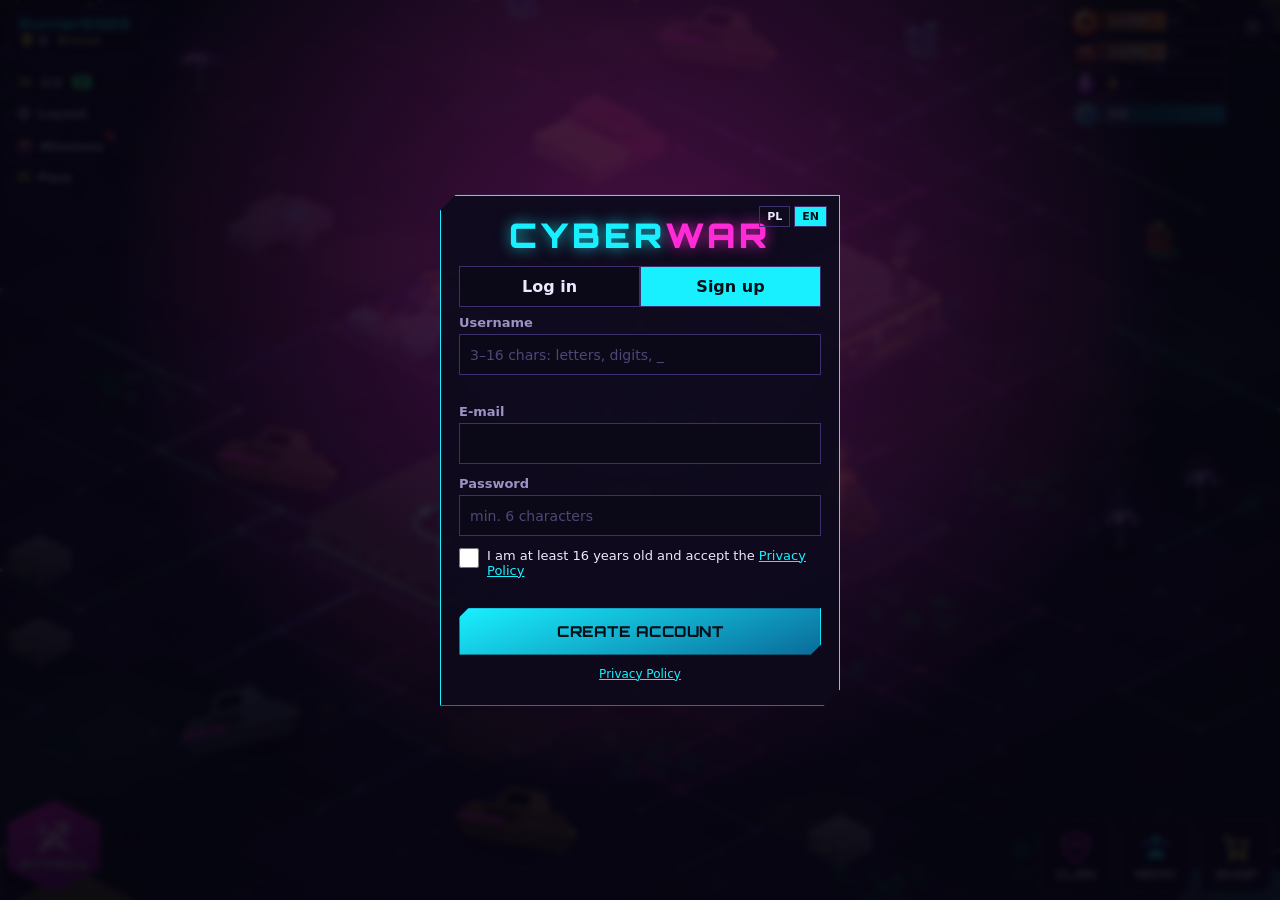
==== commit 3c1c39d9: "Add files via upload" ====
--- a/index.html
+++ b/index.html
@@ -16,7 +16,7 @@
 <link rel="preconnect" href="https://fonts.gstatic.com" crossorigin>
 <link rel="stylesheet" href="https://fonts.googleapis.com/css2?family=Orbitron:wght@600;800;900&display=swap">
 <!-- ?v= must change on every release so phones never mix old and new files -->
-<link rel="stylesheet" href="css/style.css?v=0.15.4">
+<link rel="stylesheet" href="css/style.css?v=0.15.5">
 </head>
 <body>
 <canvas id="game"></canvas>
@@ -31,22 +31,22 @@
   <svg viewBox="0 0 120 120" aria-hidden="true"><rect class="ph" x="38" y="18" width="44" height="78" rx="7"/><path class="ar" d="M22 74 A42 42 0 0 1 40 30 M40 30 l-11 1 M40 30 l-2 11"/></svg>
   <b>Obróć telefon poziomo</b><span>Rotate your phone to landscape</span>
 </div>
-<script src="js/i18n.js?v=0.15.4"></script>
-<script src="js/audio.js?v=0.15.4"></script>
-<script src="js/data.js?v=0.15.4"></script>
-<script src="js/core.js?v=0.15.4"></script>
-<script src="js/art.js?v=0.15.4"></script>
-<script src="js/world.js?v=0.15.4"></script>
-<script src="js/econ.js?v=0.15.4"></script>
-<script src="js/state.js?v=0.15.4"></script>
-<script src="js/village.js?v=0.15.4"></script>
-<script src="js/battle.js?v=0.15.4"></script>
-<script src="js/ui.js?v=0.15.4"></script>
-<script src="js/clan.js?v=0.15.4"></script>
-<script src="js/tutorial.js?v=0.15.4"></script>
-<script src="js/net.js?v=0.15.4"></script>
-<script src="js/pay.js?v=0.15.4"></script>
-<script src="js/auth.js?v=0.15.4"></script>
-<script src="js/main.js?v=0.15.4"></script>
+<script src="js/i18n.js?v=0.15.5"></script>
+<script src="js/audio.js?v=0.15.5"></script>
+<script src="js/data.js?v=0.15.5"></script>
+<script src="js/core.js?v=0.15.5"></script>
+<script src="js/art.js?v=0.15.5"></script>
+<script src="js/world.js?v=0.15.5"></script>
+<script src="js/econ.js?v=0.15.5"></script>
+<script src="js/state.js?v=0.15.5"></script>
+<script src="js/village.js?v=0.15.5"></script>
+<script src="js/battle.js?v=0.15.5"></script>
+<script src="js/ui.js?v=0.15.5"></script>
+<script src="js/clan.js?v=0.15.5"></script>
+<script src="js/tutorial.js?v=0.15.5"></script>
+<script src="js/net.js?v=0.15.5"></script>
+<script src="js/pay.js?v=0.15.5"></script>
+<script src="js/auth.js?v=0.15.5"></script>
+<script src="js/main.js?v=0.15.5"></script>
 </body>
 </html>
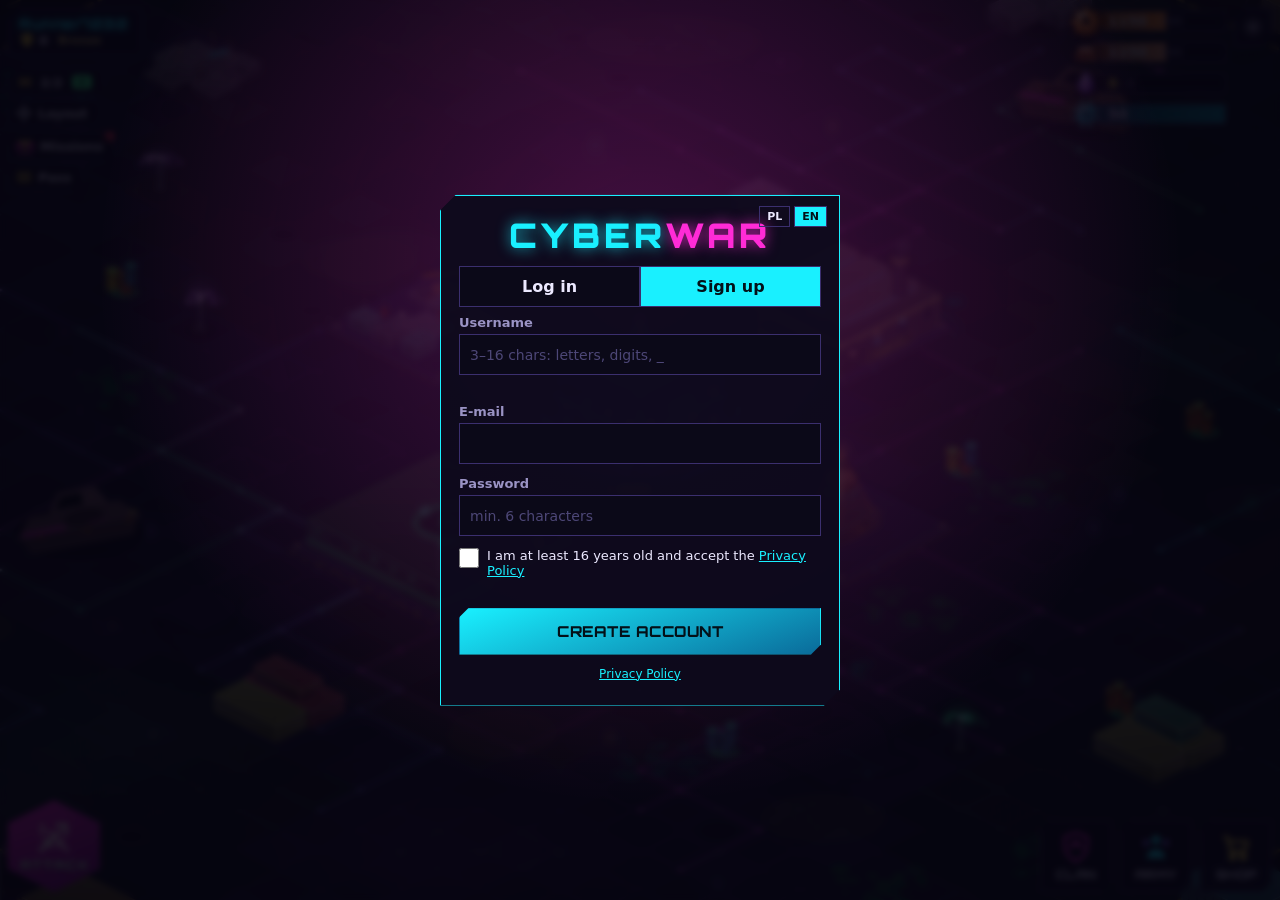
==== commit cf380e10: "Add files via upload" ====
--- a/index.html
+++ b/index.html
@@ -16,7 +16,7 @@
 <link rel="preconnect" href="https://fonts.gstatic.com" crossorigin>
 <link rel="stylesheet" href="https://fonts.googleapis.com/css2?family=Orbitron:wght@600;800;900&display=swap">
 <!-- ?v= must change on every release so phones never mix old and new files -->
-<link rel="stylesheet" href="css/style.css?v=0.15.5">
+<link rel="stylesheet" href="css/style.css?v=0.15.6">
 </head>
 <body>
 <canvas id="game"></canvas>
@@ -31,22 +31,22 @@
   <svg viewBox="0 0 120 120" aria-hidden="true"><rect class="ph" x="38" y="18" width="44" height="78" rx="7"/><path class="ar" d="M22 74 A42 42 0 0 1 40 30 M40 30 l-11 1 M40 30 l-2 11"/></svg>
   <b>Obróć telefon poziomo</b><span>Rotate your phone to landscape</span>
 </div>
-<script src="js/i18n.js?v=0.15.5"></script>
-<script src="js/audio.js?v=0.15.5"></script>
-<script src="js/data.js?v=0.15.5"></script>
-<script src="js/core.js?v=0.15.5"></script>
-<script src="js/art.js?v=0.15.5"></script>
-<script src="js/world.js?v=0.15.5"></script>
-<script src="js/econ.js?v=0.15.5"></script>
-<script src="js/state.js?v=0.15.5"></script>
-<script src="js/village.js?v=0.15.5"></script>
-<script src="js/battle.js?v=0.15.5"></script>
-<script src="js/ui.js?v=0.15.5"></script>
-<script src="js/clan.js?v=0.15.5"></script>
-<script src="js/tutorial.js?v=0.15.5"></script>
-<script src="js/net.js?v=0.15.5"></script>
-<script src="js/pay.js?v=0.15.5"></script>
-<script src="js/auth.js?v=0.15.5"></script>
-<script src="js/main.js?v=0.15.5"></script>
+<script src="js/i18n.js?v=0.15.6"></script>
+<script src="js/audio.js?v=0.15.6"></script>
+<script src="js/data.js?v=0.15.6"></script>
+<script src="js/core.js?v=0.15.6"></script>
+<script src="js/art.js?v=0.15.6"></script>
+<script src="js/world.js?v=0.15.6"></script>
+<script src="js/econ.js?v=0.15.6"></script>
+<script src="js/state.js?v=0.15.6"></script>
+<script src="js/village.js?v=0.15.6"></script>
+<script src="js/battle.js?v=0.15.6"></script>
+<script src="js/ui.js?v=0.15.6"></script>
+<script src="js/clan.js?v=0.15.6"></script>
+<script src="js/tutorial.js?v=0.15.6"></script>
+<script src="js/net.js?v=0.15.6"></script>
+<script src="js/pay.js?v=0.15.6"></script>
+<script src="js/auth.js?v=0.15.6"></script>
+<script src="js/main.js?v=0.15.6"></script>
 </body>
 </html>
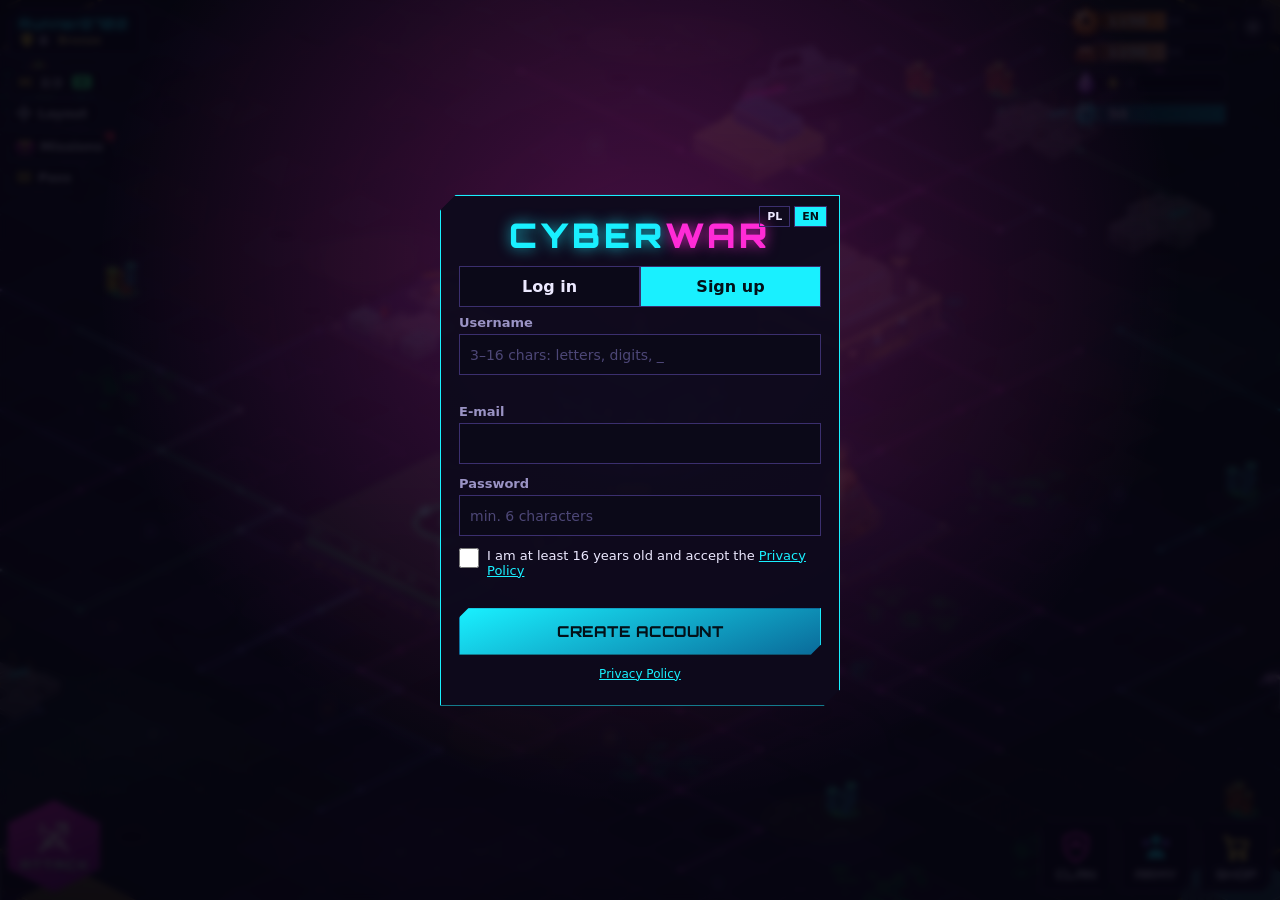
==== commit afb08adf: "Add files via upload" ====
--- a/index.html
+++ b/index.html
@@ -16,7 +16,7 @@
 <link rel="preconnect" href="https://fonts.gstatic.com" crossorigin>
 <link rel="stylesheet" href="https://fonts.googleapis.com/css2?family=Orbitron:wght@600;800;900&display=swap">
 <!-- ?v= must change on every release so phones never mix old and new files -->
-<link rel="stylesheet" href="css/style.css?v=0.15.6">
+<link rel="stylesheet" href="css/style.css?v=0.15.7">
 </head>
 <body>
 <canvas id="game"></canvas>
@@ -31,22 +31,22 @@
   <svg viewBox="0 0 120 120" aria-hidden="true"><rect class="ph" x="38" y="18" width="44" height="78" rx="7"/><path class="ar" d="M22 74 A42 42 0 0 1 40 30 M40 30 l-11 1 M40 30 l-2 11"/></svg>
   <b>Obróć telefon poziomo</b><span>Rotate your phone to landscape</span>
 </div>
-<script src="js/i18n.js?v=0.15.6"></script>
-<script src="js/audio.js?v=0.15.6"></script>
-<script src="js/data.js?v=0.15.6"></script>
-<script src="js/core.js?v=0.15.6"></script>
-<script src="js/art.js?v=0.15.6"></script>
-<script src="js/world.js?v=0.15.6"></script>
-<script src="js/econ.js?v=0.15.6"></script>
-<script src="js/state.js?v=0.15.6"></script>
-<script src="js/village.js?v=0.15.6"></script>
-<script src="js/battle.js?v=0.15.6"></script>
-<script src="js/ui.js?v=0.15.6"></script>
-<script src="js/clan.js?v=0.15.6"></script>
-<script src="js/tutorial.js?v=0.15.6"></script>
-<script src="js/net.js?v=0.15.6"></script>
-<script src="js/pay.js?v=0.15.6"></script>
-<script src="js/auth.js?v=0.15.6"></script>
-<script src="js/main.js?v=0.15.6"></script>
+<script src="js/i18n.js?v=0.15.7"></script>
+<script src="js/audio.js?v=0.15.7"></script>
+<script src="js/data.js?v=0.15.7"></script>
+<script src="js/core.js?v=0.15.7"></script>
+<script src="js/art.js?v=0.15.7"></script>
+<script src="js/world.js?v=0.15.7"></script>
+<script src="js/econ.js?v=0.15.7"></script>
+<script src="js/state.js?v=0.15.7"></script>
+<script src="js/village.js?v=0.15.7"></script>
+<script src="js/battle.js?v=0.15.7"></script>
+<script src="js/ui.js?v=0.15.7"></script>
+<script src="js/clan.js?v=0.15.7"></script>
+<script src="js/tutorial.js?v=0.15.7"></script>
+<script src="js/net.js?v=0.15.7"></script>
+<script src="js/pay.js?v=0.15.7"></script>
+<script src="js/auth.js?v=0.15.7"></script>
+<script src="js/main.js?v=0.15.7"></script>
 </body>
 </html>
--- a/css/style.css
+++ b/css/style.css
@@ -588,4 +588,8 @@
 .cn:hover, .cn:active { border-color: #39ff88; background: rgba(20,60,40,.6); }
 .cn-go { display: inline-flex; } .cn-go svg { width: 16px; height: 16px; }
 .cn img { width: 34px; height: 34px; } .cn span { flex: 1; } .cn b { color: #ffb08a; white-space: nowrap; }
-.sb-c.warn { color: #ff8a6a; }+.sb-c.warn { color: #ff8a6a; }/* weekend event card in the attack menu */
+.mode-card.ev { display: block; width: 100%; min-height: 0; margin-bottom: 10px; background: linear-gradient(160deg, rgba(255,176,64,.28), rgba(28,22,56,.95)); border-color: #ffb040; animation: evGlow 2.4s ease-in-out infinite; }
+.mode-card.ev .ev-stars { color: #ffe14d; letter-spacing: 2px; }
+@keyframes evGlow { 0%, 100% { box-shadow: 0 0 0 rgba(255,176,64,0); } 50% { box-shadow: 0 0 18px rgba(255,176,64,.55); } }
+.mode-card.ev .ev-stars i { font-style: normal; color: rgba(255,255,255,.22); }
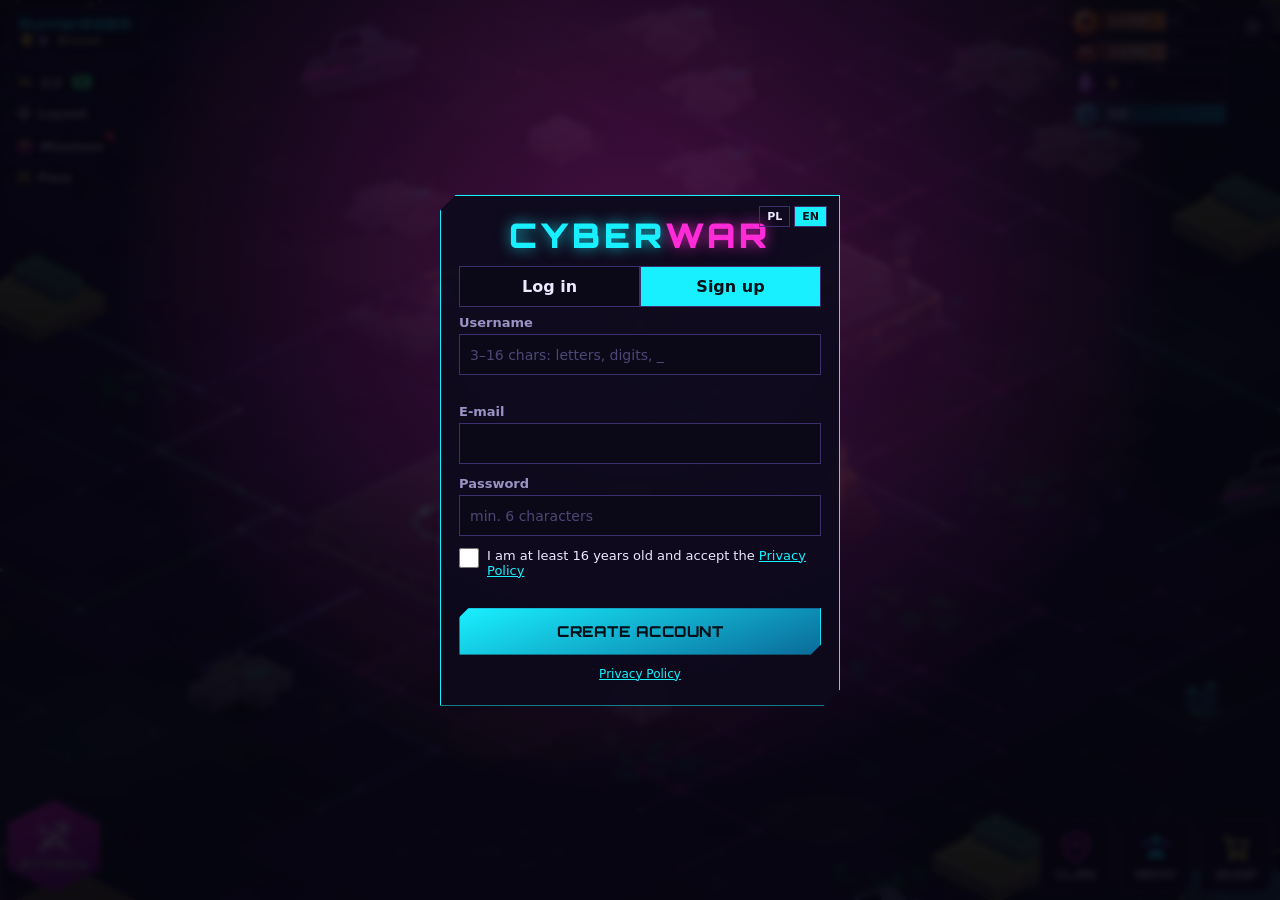
==== commit ce126d45: "Add files via upload" ====
--- a/index.html
+++ b/index.html
@@ -16,7 +16,7 @@
 <link rel="preconnect" href="https://fonts.gstatic.com" crossorigin>
 <link rel="stylesheet" href="https://fonts.googleapis.com/css2?family=Orbitron:wght@600;800;900&display=swap">
 <!-- ?v= must change on every release so phones never mix old and new files -->
-<link rel="stylesheet" href="css/style.css?v=0.15.7">
+<link rel="stylesheet" href="css/style.css?v=0.15.8">
 </head>
 <body>
 <canvas id="game"></canvas>
@@ -31,22 +31,22 @@
   <svg viewBox="0 0 120 120" aria-hidden="true"><rect class="ph" x="38" y="18" width="44" height="78" rx="7"/><path class="ar" d="M22 74 A42 42 0 0 1 40 30 M40 30 l-11 1 M40 30 l-2 11"/></svg>
   <b>Obróć telefon poziomo</b><span>Rotate your phone to landscape</span>
 </div>
-<script src="js/i18n.js?v=0.15.7"></script>
-<script src="js/audio.js?v=0.15.7"></script>
-<script src="js/data.js?v=0.15.7"></script>
-<script src="js/core.js?v=0.15.7"></script>
-<script src="js/art.js?v=0.15.7"></script>
-<script src="js/world.js?v=0.15.7"></script>
-<script src="js/econ.js?v=0.15.7"></script>
-<script src="js/state.js?v=0.15.7"></script>
-<script src="js/village.js?v=0.15.7"></script>
-<script src="js/battle.js?v=0.15.7"></script>
-<script src="js/ui.js?v=0.15.7"></script>
-<script src="js/clan.js?v=0.15.7"></script>
-<script src="js/tutorial.js?v=0.15.7"></script>
-<script src="js/net.js?v=0.15.7"></script>
-<script src="js/pay.js?v=0.15.7"></script>
-<script src="js/auth.js?v=0.15.7"></script>
-<script src="js/main.js?v=0.15.7"></script>
+<script src="js/i18n.js?v=0.15.8"></script>
+<script src="js/audio.js?v=0.15.8"></script>
+<script src="js/data.js?v=0.15.8"></script>
+<script src="js/core.js?v=0.15.8"></script>
+<script src="js/art.js?v=0.15.8"></script>
+<script src="js/world.js?v=0.15.8"></script>
+<script src="js/econ.js?v=0.15.8"></script>
+<script src="js/state.js?v=0.15.8"></script>
+<script src="js/village.js?v=0.15.8"></script>
+<script src="js/battle.js?v=0.15.8"></script>
+<script src="js/ui.js?v=0.15.8"></script>
+<script src="js/clan.js?v=0.15.8"></script>
+<script src="js/tutorial.js?v=0.15.8"></script>
+<script src="js/net.js?v=0.15.8"></script>
+<script src="js/pay.js?v=0.15.8"></script>
+<script src="js/auth.js?v=0.15.8"></script>
+<script src="js/main.js?v=0.15.8"></script>
 </body>
 </html>
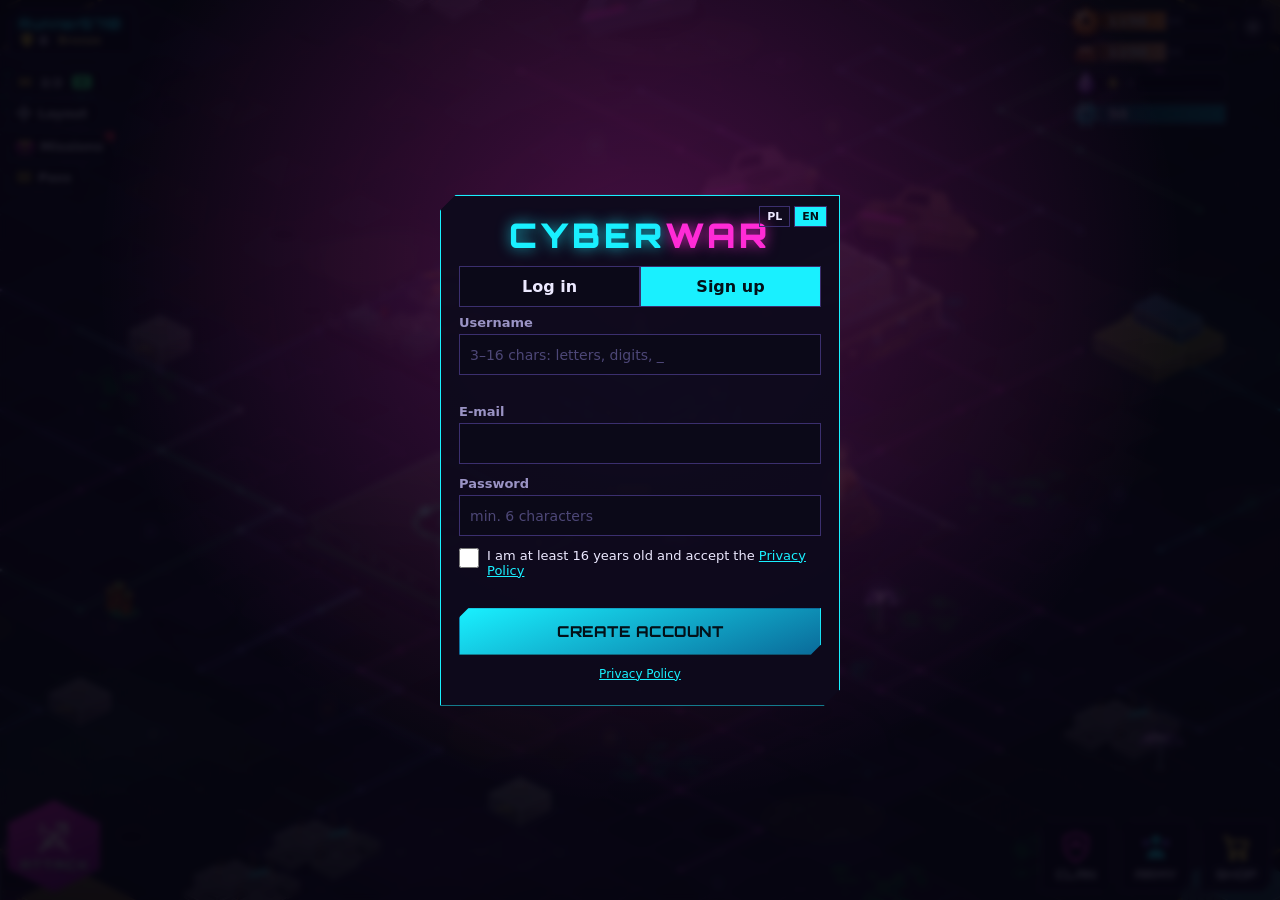
==== commit 7852d37a: "Add files via upload" ====
--- a/index.html
+++ b/index.html
@@ -16,7 +16,7 @@
 <link rel="preconnect" href="https://fonts.gstatic.com" crossorigin>
 <link rel="stylesheet" href="https://fonts.googleapis.com/css2?family=Orbitron:wght@600;800;900&display=swap">
 <!-- ?v= must change on every release so phones never mix old and new files -->
-<link rel="stylesheet" href="css/style.css?v=0.15.8">
+<link rel="stylesheet" href="css/style.css?v=0.15.9">
 </head>
 <body>
 <canvas id="game"></canvas>
@@ -31,22 +31,22 @@
   <svg viewBox="0 0 120 120" aria-hidden="true"><rect class="ph" x="38" y="18" width="44" height="78" rx="7"/><path class="ar" d="M22 74 A42 42 0 0 1 40 30 M40 30 l-11 1 M40 30 l-2 11"/></svg>
   <b>Obróć telefon poziomo</b><span>Rotate your phone to landscape</span>
 </div>
-<script src="js/i18n.js?v=0.15.8"></script>
-<script src="js/audio.js?v=0.15.8"></script>
-<script src="js/data.js?v=0.15.8"></script>
-<script src="js/core.js?v=0.15.8"></script>
-<script src="js/art.js?v=0.15.8"></script>
-<script src="js/world.js?v=0.15.8"></script>
-<script src="js/econ.js?v=0.15.8"></script>
-<script src="js/state.js?v=0.15.8"></script>
-<script src="js/village.js?v=0.15.8"></script>
-<script src="js/battle.js?v=0.15.8"></script>
-<script src="js/ui.js?v=0.15.8"></script>
-<script src="js/clan.js?v=0.15.8"></script>
-<script src="js/tutorial.js?v=0.15.8"></script>
-<script src="js/net.js?v=0.15.8"></script>
-<script src="js/pay.js?v=0.15.8"></script>
-<script src="js/auth.js?v=0.15.8"></script>
-<script src="js/main.js?v=0.15.8"></script>
+<script src="js/i18n.js?v=0.15.9"></script>
+<script src="js/audio.js?v=0.15.9"></script>
+<script src="js/data.js?v=0.15.9"></script>
+<script src="js/core.js?v=0.15.9"></script>
+<script src="js/art.js?v=0.15.9"></script>
+<script src="js/world.js?v=0.15.9"></script>
+<script src="js/econ.js?v=0.15.9"></script>
+<script src="js/state.js?v=0.15.9"></script>
+<script src="js/village.js?v=0.15.9"></script>
+<script src="js/battle.js?v=0.15.9"></script>
+<script src="js/ui.js?v=0.15.9"></script>
+<script src="js/clan.js?v=0.15.9"></script>
+<script src="js/tutorial.js?v=0.15.9"></script>
+<script src="js/net.js?v=0.15.9"></script>
+<script src="js/pay.js?v=0.15.9"></script>
+<script src="js/auth.js?v=0.15.9"></script>
+<script src="js/main.js?v=0.15.9"></script>
 </body>
 </html>
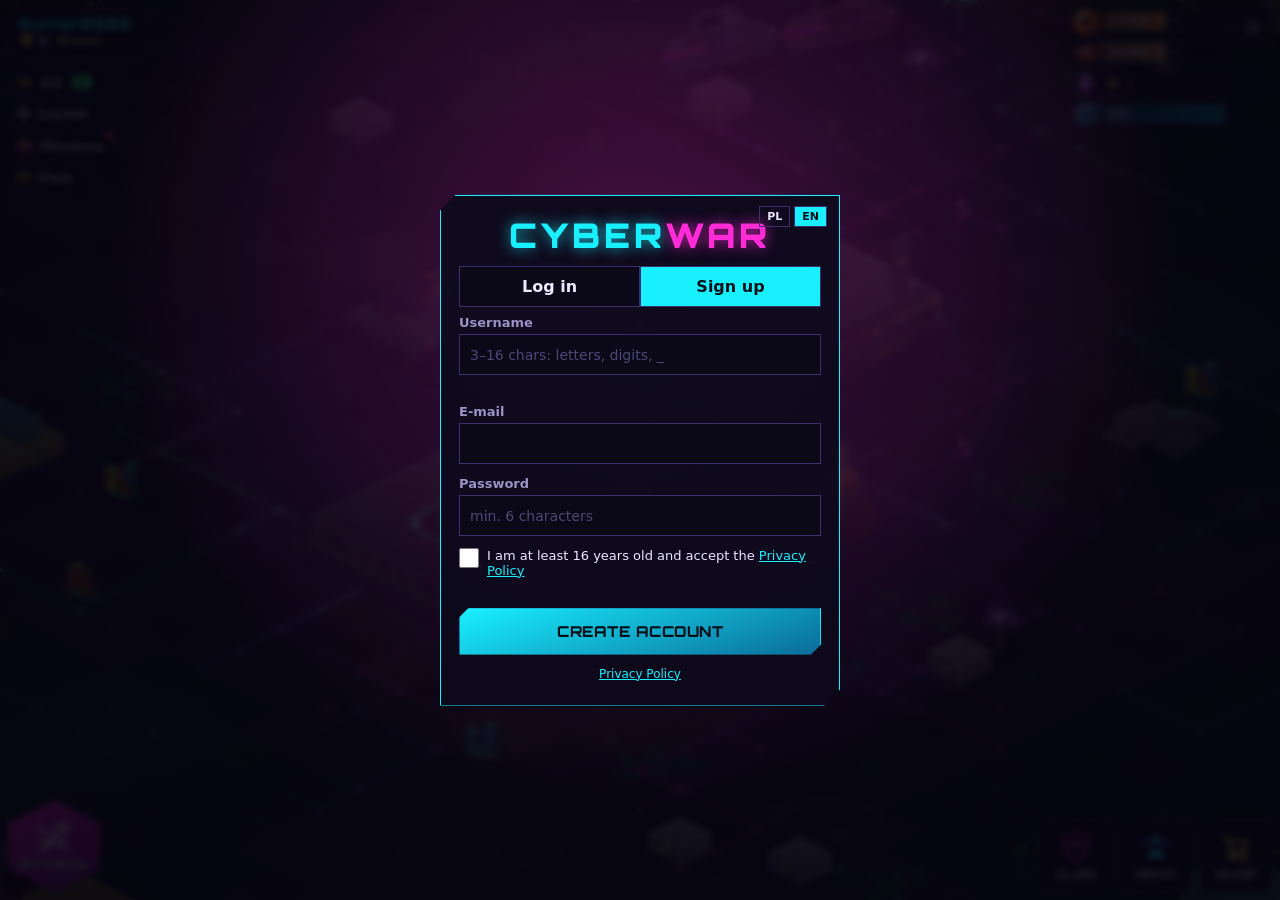
==== commit 19859981: "Add files via upload" ====
--- a/index.html
+++ b/index.html
@@ -16,7 +16,7 @@
 <link rel="preconnect" href="https://fonts.gstatic.com" crossorigin>
 <link rel="stylesheet" href="https://fonts.googleapis.com/css2?family=Orbitron:wght@600;800;900&display=swap">
 <!-- ?v= must change on every release so phones never mix old and new files -->
-<link rel="stylesheet" href="css/style.css?v=0.15.9">
+<link rel="stylesheet" href="css/style.css?v=0.16.0">
 </head>
 <body>
 <canvas id="game"></canvas>
@@ -31,22 +31,22 @@
   <svg viewBox="0 0 120 120" aria-hidden="true"><rect class="ph" x="38" y="18" width="44" height="78" rx="7"/><path class="ar" d="M22 74 A42 42 0 0 1 40 30 M40 30 l-11 1 M40 30 l-2 11"/></svg>
   <b>Obróć telefon poziomo</b><span>Rotate your phone to landscape</span>
 </div>
-<script src="js/i18n.js?v=0.15.9"></script>
-<script src="js/audio.js?v=0.15.9"></script>
-<script src="js/data.js?v=0.15.9"></script>
-<script src="js/core.js?v=0.15.9"></script>
-<script src="js/art.js?v=0.15.9"></script>
-<script src="js/world.js?v=0.15.9"></script>
-<script src="js/econ.js?v=0.15.9"></script>
-<script src="js/state.js?v=0.15.9"></script>
-<script src="js/village.js?v=0.15.9"></script>
-<script src="js/battle.js?v=0.15.9"></script>
-<script src="js/ui.js?v=0.15.9"></script>
-<script src="js/clan.js?v=0.15.9"></script>
-<script src="js/tutorial.js?v=0.15.9"></script>
-<script src="js/net.js?v=0.15.9"></script>
-<script src="js/pay.js?v=0.15.9"></script>
-<script src="js/auth.js?v=0.15.9"></script>
-<script src="js/main.js?v=0.15.9"></script>
+<script src="js/i18n.js?v=0.16.0"></script>
+<script src="js/audio.js?v=0.16.0"></script>
+<script src="js/data.js?v=0.16.0"></script>
+<script src="js/core.js?v=0.16.0"></script>
+<script src="js/art.js?v=0.16.0"></script>
+<script src="js/world.js?v=0.16.0"></script>
+<script src="js/econ.js?v=0.16.0"></script>
+<script src="js/state.js?v=0.16.0"></script>
+<script src="js/village.js?v=0.16.0"></script>
+<script src="js/battle.js?v=0.16.0"></script>
+<script src="js/ui.js?v=0.16.0"></script>
+<script src="js/clan.js?v=0.16.0"></script>
+<script src="js/tutorial.js?v=0.16.0"></script>
+<script src="js/net.js?v=0.16.0"></script>
+<script src="js/pay.js?v=0.16.0"></script>
+<script src="js/auth.js?v=0.16.0"></script>
+<script src="js/main.js?v=0.16.0"></script>
 </body>
 </html>
